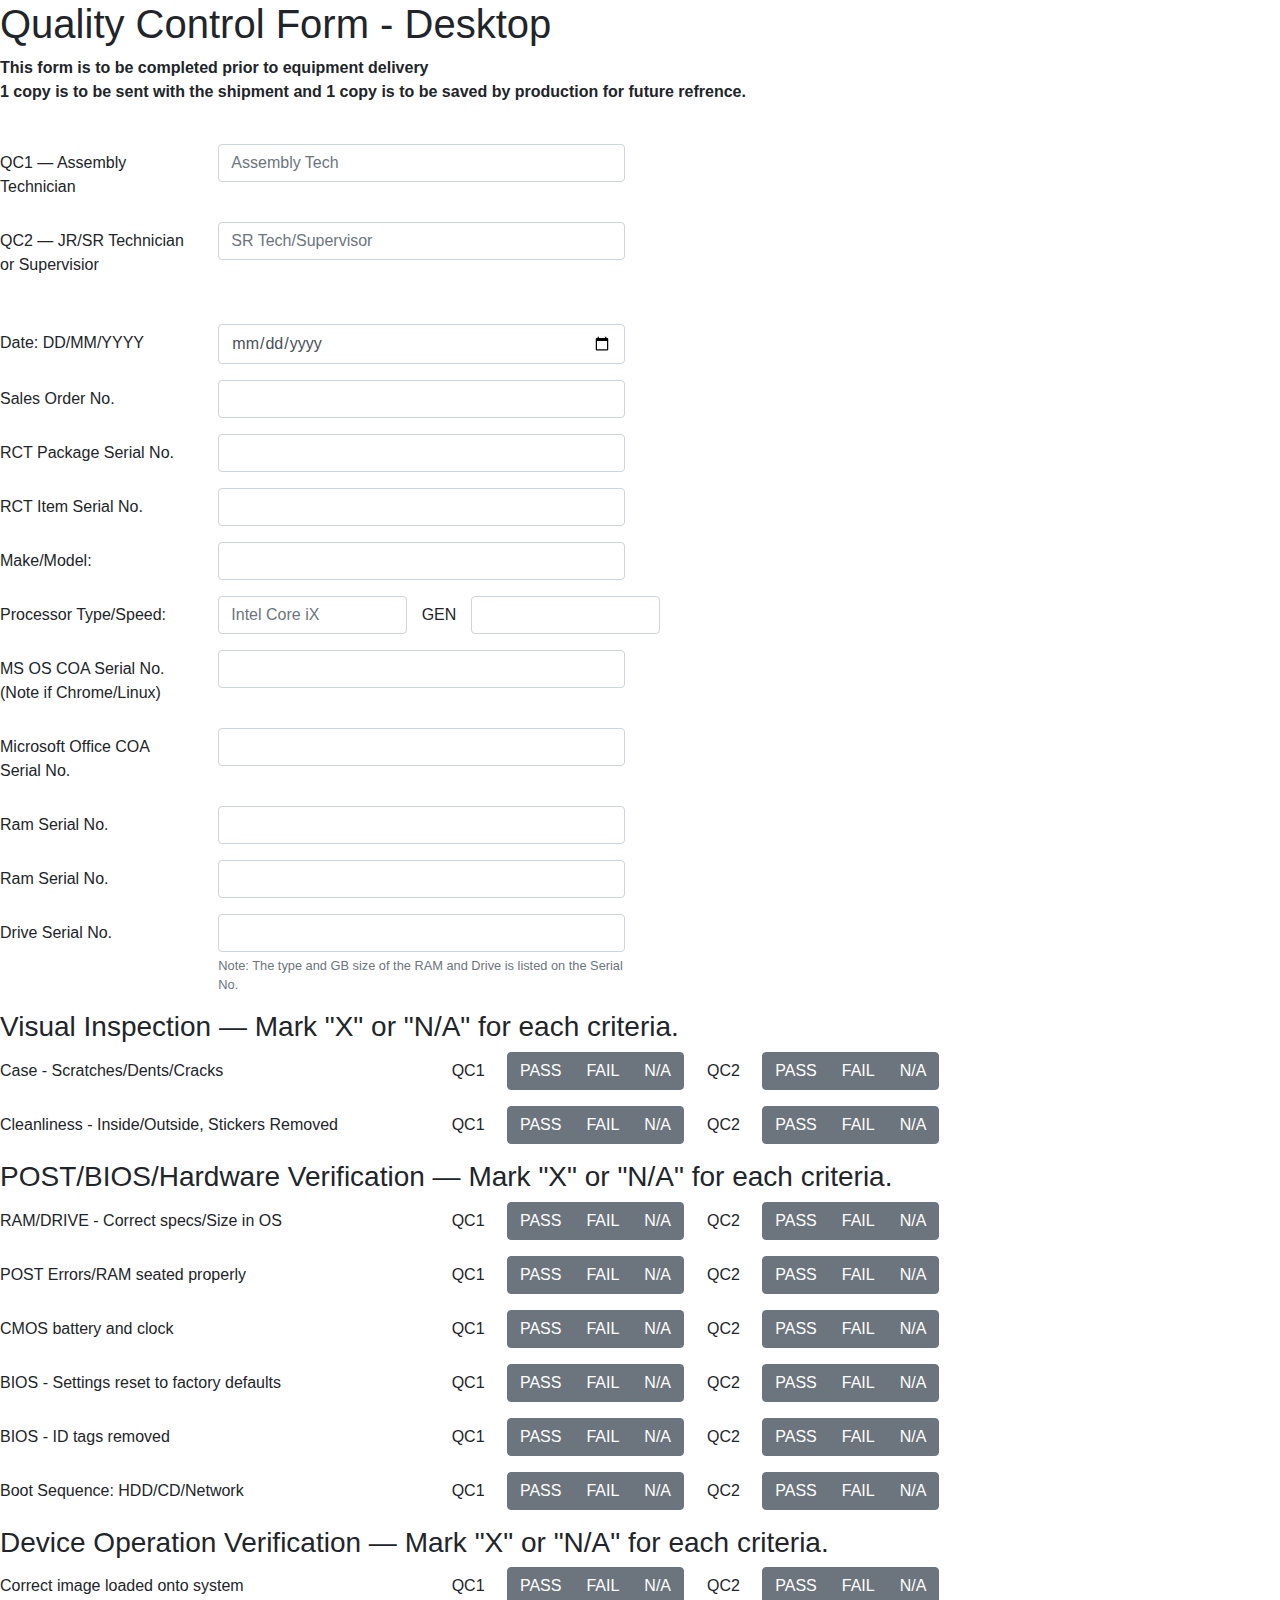
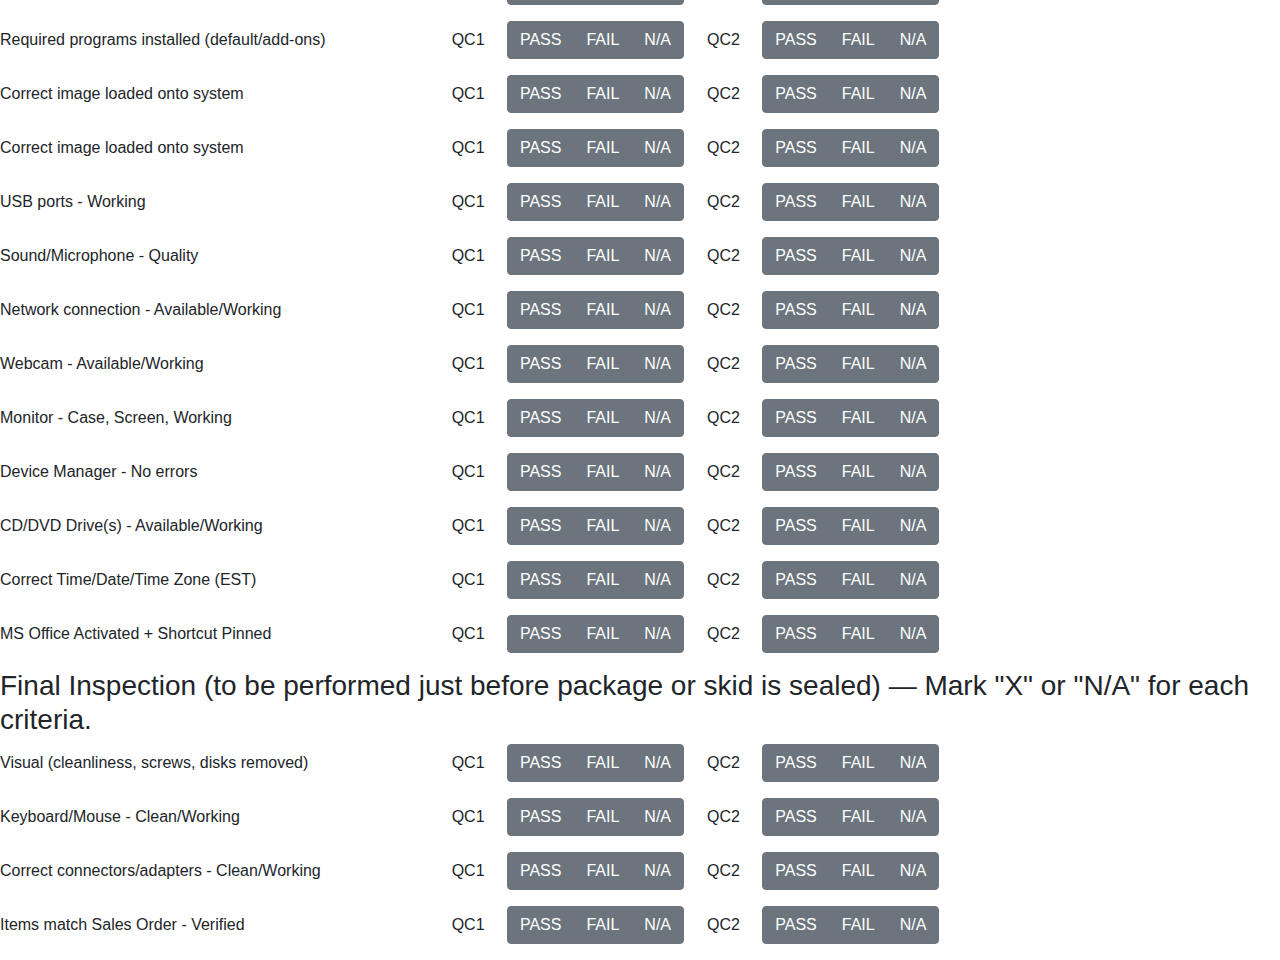
==== src/index.html @ 5b88c825 "formbuilder template testing to replace explicit" ====
<!DOCTYPE html>
<html lang="en">
    
    <head>
        <meta charset="utf-8">
        <meta name="viewport" content="width=device-width, inital-scale=1, shrink-to-fit=no">

        <link rel="stylesheet" type="text/css" href="main.css">
        <!--Import bootstrap for form elements -->
        <link rel="stylesheet" href="https://cdn.jsdelivr.net/npm/bootstrap@4.0.0/dist/css/bootstrap.min.css" integrity="sha384-Gn5384xqQ1aoWXA+058RXPxPg6fy4IWvTNh0E263XmFcJlSAwiGgFAW/dAiS6JXm" crossorigin="anonymous">
        
        <!--Import JS file-->
        <script src="formbuilder.js"></script>

        <title>
            Renewed Computer Technology Quality Control Form [Desktop]
        </title>
    </head>

    
    <body>
        <!-- repeatable template for QC Button rows -->
        
        <template id="qc-template">
            <div class="col-sm-8">
                <label for="inputTemplate" class="col-sm-4 col-form-label"><span class="question"></span></label>
                <!--TODO: Make only one button toggle at a time-->     
                <div class="btn-toolbar" role="toolbar" aria-label="Quality Check Toolbar">
                    <label class="col-sm-1 col-form-label">QC1</label>
                    <div class="btn-group mr-2" role="group" aria-label="QC1 group">
                        <button type="button" class="btn btn-secondary" data-toggle="button" aria-pressed="false" autocomplete="off">PASS</button>
                        <button type="button" class="btn btn-secondary" data-toggle="button" aria-pressed="false" autocomplete="off">FAIL</button>
                        <button type="button" class="btn btn-secondary" data-toggle="button" aria-pressed="false" autocomplete="off">N/A</button>
                    </div>

                    <label class="col-sm-1 col-form-label">QC2</label>
                    <div class="btn-group mr-2" role="group" aria-label="QC2 group">
                        <button type="button" class="btn btn-secondary" data-toggle="button" aria-pressed="false" autocomplete="off">PASS</button>
                        <button type="button" class="btn btn-secondary" data-toggle="button" aria-pressed="false" autocomplete="off">FAIL</button>
                        <button type="button" class="btn btn-secondary" data-toggle="button" aria-pressed="false" autocomplete="off">N/A</button>
                    </div>
                </div>
            </div>
        </template>
        
        <h1>Quality Control Form - Desktop</h1>
        <b>
            <p>
                This form is to be completed prior to equipment delivery <br>
                1 copy is to be sent with the shipment and 1 copy is to be saved by production for future refrence.
            </p><br>
        </b>

        <div class="form-group row">
            <label for="inputQC1Name" class="col-sm-2 col-form-label">QC1 &#8212; Assembly Technician</label>
            <div class="col-sm-4">
                <input type="text" class="form-control" id="inputQC1Name" placeholder="Assembly Tech">
            </div>
        </div>
        <div class="form-group row">
            <label for="inputQC2Name" class="col-sm-2 col-form-label">QC2 &#8212; JR/SR Technician or Supervisior</label>
            <div class="col-sm-4">
                <input type="text" class="form-control" id="inputQC2Name" placeholder="SR Tech/Supervisor">
            </div>
        </div>
        <br>
        <div class="form-group row">
            <label for="inputAssemblyDate" class="col-sm-2 col-form-label">Date: DD/MM/YYYY</label>
            <div class="col-sm-4">
                <input type="date" class="form-control" id="inputAssemblyDate">
            </div>
        </div>
        <div class="form-group row">
            <label for="inputSalesOrder" class="col-sm-2 col-form-label">Sales Order No.</label>
            <div class="col-sm-4">
                <input type="text" class="form-control" id="inputSalesOrder">
            </div>
        </div>
        <div class="form-group row">
            <label for="inputRCTPackageSerial" class="col-sm-2 col-form-label">RCT Package Serial No.</label>
            <div class="col-sm-4">
                <input type="text" class="form-control" id="inputRCTPackageSerial">
            </div>
        </div>
        <div class="form-group row">
            <label for="inputRCTPItemSerial" class="col-sm-2 col-form-label">RCT Item Serial No.</label>
            <div class="col-sm-4">
                <input type="text" class="form-control" id="inputRCTItemSerial">
            </div>
        </div>
        <div class="form-group row">
            <label for="inputMakeModel" class="col-sm-2 col-form-label">Make/Model:</label>
            <div class="col-sm-4">
                <input type="text" class="form-control" id="inputMakeModel">
            </div>
        </div>
        <div class="form-group row">
            <label for="inputProcessorType" class="col-sm-2 col-form-label">Processor Type/Speed:</label>
            <div class="col-sm-2">
                <input type="text" class="form-control" id="inputProcessorType" placeholder="Intel Core iX">
            </div>
            <label for="inputProcessorSpeed" class="col-sm-0 col-form-label">GEN</label>
            <div class="col-sm-2">
                <input type="text" class="form-control" id="inputProcessorSpeed">
            </div>
        </div>
        <div class="form-group row">
            <label for="inputMSCOA" class="col-sm-2 col-form-label">MS OS COA Serial No. (Note if Chrome/Linux)</label>
            <div class="col-sm-4">
                <input type="text" class="form-control" id="inputMSCOA">
            </div>
        </div>
        <div class="form-group row">
            <label for="inputOfficeCOA" class="col-sm-2 col-form-label">Microsoft Office COA Serial No.</label>
            <div class="col-sm-4">
                <input type="text" class="form-control" id="inputOfficeCOA">
            </div>
        </div>
        <div class="form-group row">
            <label for="inputRAM1" class="col-sm-2 col-form-label">Ram Serial No.</label>
            <div class="col-sm-4">
                <input type="text" class="form-control" id="inputRAM1">
            </div>
        </div>
        <div class="form-group row">
            <label for="inputRAM2" class="col-sm-2 col-form-label">Ram Serial No.</label>
            <div class="col-sm-4">
                <input type="text" class="form-control" id="inputRAM2">
            </div>
        </div>
        <div class="form-group row">
            <label for="inputDrive" class="col-sm-2 col-form-label">Drive Serial No.</label>
            <div class="col-sm-4">
                <input type="text" class="form-control" id="inputDrive" aria-describedby="hardwareHelpBlock">
                <small id="hardwareHelpBlock" class="form-text text-muted">
                    Note: The type and GB size of the RAM and Drive is listed on the Serial No.
                </small>
            </div>
        </div>

        <div class="form-text" id="groupVisualInspection">
            <h3 id="infoVisualInspection">Visual Inspection &#8212; Mark "X" or "N/A" for each criteria.</h3>
        </div>
        <div class="form-group row">
            <label for="inputCaseStatus" class="col-sm-4 col-form-label">Case - Scratches/Dents/Cracks</label>
            <!--This basic row formula can be repeated for every instance of a checkbox once finished, copy from here until closing comment.-->
            <div class="col-sm-8">
                <!--TODO: Make only one button toggle at a time-->     
                <div class="btn-toolbar" role="toolbar" aria-label="Quality Check Toolbar">
                    <label class="col-sm-1 col-form-label">QC1</label>
                    <div class="btn-group mr-2" role="group" aria-label="QC1 group">
                        <button type="button" class="btn btn-secondary" data-toggle="button" aria-pressed="false" autocomplete="off">PASS</button>
                        <button type="button" class="btn btn-secondary" data-toggle="button" aria-pressed="false" autocomplete="off">FAIL</button>
                        <button type="button" class="btn btn-secondary" data-toggle="button" aria-pressed="false" autocomplete="off">N/A</button>
                    </div>

                    <label class="col-sm-1 col-form-label">QC2</label>
                    <div class="btn-group mr-2" role="group" aria-label="QC2 group">
                        <button type="button" class="btn btn-secondary" data-toggle="button" aria-pressed="false" autocomplete="off">PASS</button>
                        <button type="button" class="btn btn-secondary" data-toggle="button" aria-pressed="false" autocomplete="off">FAIL</button>
                        <button type="button" class="btn btn-secondary" data-toggle="button" aria-pressed="false" autocomplete="off">N/A</button>
                    </div>
                </div>
            </div>
            <!--Closing comment for repeatable data block-->
        </div>
        <div class="form-group row">
            <label for="inputCleanedStatus" class="col-sm-4 col-form-label">Cleanliness - Inside/Outside, Stickers Removed</label>
            <!--This basic row formula can be repeated for every instance of a checkbox once finished, copy from here until closing comment.-->
            <div class="col-sm-8">
                <!--TODO: Make only one button toggle at a time-->     
                <div class="btn-toolbar" role="toolbar" aria-label="Quality Check Toolbar">
                    <label class="col-sm-1 col-form-label">QC1</label>
                    <div class="btn-group mr-2" role="group" aria-label="QC1 group">
                        <button type="button" class="btn btn-secondary" data-toggle="button" aria-pressed="false" autocomplete="off">PASS</button>
                        <button type="button" class="btn btn-secondary" data-toggle="button" aria-pressed="false" autocomplete="off">FAIL</button>
                        <button type="button" class="btn btn-secondary" data-toggle="button" aria-pressed="false" autocomplete="off">N/A</button>
                    </div>

                    <label class="col-sm-1 col-form-label">QC2</label>
                    <div class="btn-group mr-2" role="group" aria-label="QC2 group">
                        <button type="button" class="btn btn-secondary" data-toggle="button" aria-pressed="false" autocomplete="off">PASS</button>
                        <button type="button" class="btn btn-secondary" data-toggle="button" aria-pressed="false" autocomplete="off">FAIL</button>
                        <button type="button" class="btn btn-secondary" data-toggle="button" aria-pressed="false" autocomplete="off">N/A</button>
                    </div>
                </div>
            </div>
            <!--Closing comment for repeatable data block-->
        </div>
        
        <div class="form-text" id="groupPOSTBIOSHW">
            <h3 id="infoPOSTBIOSHW">POST/BIOS/Hardware Verification &#8212; Mark "X" or "N/A" for each criteria.</h3>
        </div>
        <div class="form-group row">
            <label for="inputSpecStatus" class="col-sm-4 col-form-label">RAM/DRIVE - Correct specs/Size in OS</label>
            <!--This basic row formula can be repeated for every instance of a checkbox once finished, copy from here until closing comment.-->
            <div class="col-sm-8">
                <!--TODO: Make only one button toggle at a time-->     
                <div class="btn-toolbar" role="toolbar" aria-label="Quality Check Toolbar">
                    <label class="col-sm-1 col-form-label">QC1</label>
                    <div class="btn-group mr-2" role="group" aria-label="QC1 group">
                        <button type="button" class="btn btn-secondary" data-toggle="button" aria-pressed="false" autocomplete="off">PASS</button>
                        <button type="button" class="btn btn-secondary" data-toggle="button" aria-pressed="false" autocomplete="off">FAIL</button>
                        <button type="button" class="btn btn-secondary" data-toggle="button" aria-pressed="false" autocomplete="off">N/A</button>
                    </div>

                    <label class="col-sm-1 col-form-label">QC2</label>
                    <div class="btn-group mr-2" role="group" aria-label="QC2 group">
                        <button type="button" class="btn btn-secondary" data-toggle="button" aria-pressed="false" autocomplete="off">PASS</button>
                        <button type="button" class="btn btn-secondary" data-toggle="button" aria-pressed="false" autocomplete="off">FAIL</button>
                        <button type="button" class="btn btn-secondary" data-toggle="button" aria-pressed="false" autocomplete="off">N/A</button>
                    </div>
                </div>
            </div>
            <!--Closing comment for repeatable data block-->
        </div>
        <div class="form-group row">
            <label for="inputPOSTRAM" class="col-sm-4 col-form-label">POST Errors/RAM seated properly</label>
            <!--This basic row formula can be repeated for every instance of a checkbox once finished, copy from here until closing comment.-->
            <div class="col-sm-8">
                <!--TODO: Make only one button toggle at a time-->     
                <div class="btn-toolbar" role="toolbar" aria-label="Quality Check Toolbar">
                    <label class="col-sm-1 col-form-label">QC1</label>
                    <div class="btn-group mr-2" role="group" aria-label="QC1 group">
                        <button type="button" class="btn btn-secondary" data-toggle="button" aria-pressed="false" autocomplete="off">PASS</button>
                        <button type="button" class="btn btn-secondary" data-toggle="button" aria-pressed="false" autocomplete="off">FAIL</button>
                        <button type="button" class="btn btn-secondary" data-toggle="button" aria-pressed="false" autocomplete="off">N/A</button>
                    </div>

                    <label class="col-sm-1 col-form-label">QC2</label>
                    <div class="btn-group mr-2" role="group" aria-label="QC2 group">
                        <button type="button" class="btn btn-secondary" data-toggle="button" aria-pressed="false" autocomplete="off">PASS</button>
                        <button type="button" class="btn btn-secondary" data-toggle="button" aria-pressed="false" autocomplete="off">FAIL</button>
                        <button type="button" class="btn btn-secondary" data-toggle="button" aria-pressed="false" autocomplete="off">N/A</button>
                    </div>
                </div>
            </div>
            <!--Closing comment for repeatable data block-->
        </div>
        <div class="form-group row">
            <label for="inputCMOS" class="col-sm-4 col-form-label">CMOS battery and clock</label>
            <!--This basic row formula can be repeated for every instance of a checkbox once finished, copy from here until closing comment.-->
            <div class="col-sm-8">
                <!--TODO: Make only one button toggle at a time-->     
                <div class="btn-toolbar" role="toolbar" aria-label="Quality Check Toolbar">
                    <label class="col-sm-1 col-form-label">QC1</label>
                    <div class="btn-group mr-2" role="group" aria-label="QC1 group">
                        <button type="button" class="btn btn-secondary" data-toggle="button" aria-pressed="false" autocomplete="off">PASS</button>
                        <button type="button" class="btn btn-secondary" data-toggle="button" aria-pressed="false" autocomplete="off">FAIL</button>
                        <button type="button" class="btn btn-secondary" data-toggle="button" aria-pressed="false" autocomplete="off">N/A</button>
                    </div>

                    <label class="col-sm-1 col-form-label">QC2</label>
                    <div class="btn-group mr-2" role="group" aria-label="QC2 group">
                        <button type="button" class="btn btn-secondary" data-toggle="button" aria-pressed="false" autocomplete="off">PASS</button>
                        <button type="button" class="btn btn-secondary" data-toggle="button" aria-pressed="false" autocomplete="off">FAIL</button>
                        <button type="button" class="btn btn-secondary" data-toggle="button" aria-pressed="false" autocomplete="off">N/A</button>
                    </div>
                </div>
            </div>
            <!--Closing comment for repeatable data block-->
        </div>
        <div class="form-group row">
            <label for="inputBIOSRESET" class="col-sm-4 col-form-label">BIOS - Settings reset to factory defaults</label>
            <!--This basic row formula can be repeated for every instance of a checkbox once finished, copy from here until closing comment.-->
            <div class="col-sm-8">
                <!--TODO: Make only one button toggle at a time-->     
                <div class="btn-toolbar" role="toolbar" aria-label="Quality Check Toolbar">
                    <label class="col-sm-1 col-form-label">QC1</label>
                    <div class="btn-group mr-2" role="group" aria-label="QC1 group">
                        <button type="button" class="btn btn-secondary" data-toggle="button" aria-pressed="false" autocomplete="off">PASS</button>
                        <button type="button" class="btn btn-secondary" data-toggle="button" aria-pressed="false" autocomplete="off">FAIL</button>
                        <button type="button" class="btn btn-secondary" data-toggle="button" aria-pressed="false" autocomplete="off">N/A</button>
                    </div>

                    <label class="col-sm-1 col-form-label">QC2</label>
                    <div class="btn-group mr-2" role="group" aria-label="QC2 group">
                        <button type="button" class="btn btn-secondary" data-toggle="button" aria-pressed="false" autocomplete="off">PASS</button>
                        <button type="button" class="btn btn-secondary" data-toggle="button" aria-pressed="false" autocomplete="off">FAIL</button>
                        <button type="button" class="btn btn-secondary" data-toggle="button" aria-pressed="false" autocomplete="off">N/A</button>
                    </div>
                </div>
            </div>
            <!--Closing comment for repeatable data block-->
        </div>
        <div class="form-group row">
            <label for="inputBIOSID" class="col-sm-4 col-form-label">BIOS - ID tags removed</label>
            <!--This basic row formula can be repeated for every instance of a checkbox once finished, copy from here until closing comment.-->
            <div class="col-sm-8">
                <!--TODO: Make only one button toggle at a time-->     
                <div class="btn-toolbar" role="toolbar" aria-label="Quality Check Toolbar">
                    <label class="col-sm-1 col-form-label">QC1</label>
                    <div class="btn-group mr-2" role="group" aria-label="QC1 group">
                        <button type="button" class="btn btn-secondary" data-toggle="button" aria-pressed="false" autocomplete="off">PASS</button>
                        <button type="button" class="btn btn-secondary" data-toggle="button" aria-pressed="false" autocomplete="off">FAIL</button>
                        <button type="button" class="btn btn-secondary" data-toggle="button" aria-pressed="false" autocomplete="off">N/A</button>
                    </div>

                    <label class="col-sm-1 col-form-label">QC2</label>
                    <div class="btn-group mr-2" role="group" aria-label="QC2 group">
                        <button type="button" class="btn btn-secondary" data-toggle="button" aria-pressed="false" autocomplete="off">PASS</button>
                        <button type="button" class="btn btn-secondary" data-toggle="button" aria-pressed="false" autocomplete="off">FAIL</button>
                        <button type="button" class="btn btn-secondary" data-toggle="button" aria-pressed="false" autocomplete="off">N/A</button>
                    </div>
                </div>
            </div>
            <!--Closing comment for repeatable data block-->
        </div>
        <div class="form-group row">
            <label for="inputSequence" class="col-sm-4 col-form-label">Boot Sequence: HDD/CD/Network</label>
            <!--This basic row formula can be repeated for every instance of a checkbox once finished, copy from here until closing comment.-->
            <div class="col-sm-8">
                <!--TODO: Make only one button toggle at a time-->     
                <div class="btn-toolbar" role="toolbar" aria-label="Quality Check Toolbar">
                    <label class="col-sm-1 col-form-label">QC1</label>
                    <div class="btn-group mr-2" role="group" aria-label="QC1 group">
                        <button type="button" class="btn btn-secondary" data-toggle="button" aria-pressed="false" autocomplete="off">PASS</button>
                        <button type="button" class="btn btn-secondary" data-toggle="button" aria-pressed="false" autocomplete="off">FAIL</button>
                        <button type="button" class="btn btn-secondary" data-toggle="button" aria-pressed="false" autocomplete="off">N/A</button>
                    </div>

                    <label class="col-sm-1 col-form-label">QC2</label>
                    <div class="btn-group mr-2" role="group" aria-label="QC2 group">
                        <button type="button" class="btn btn-secondary" data-toggle="button" aria-pressed="false" autocomplete="off">PASS</button>
                        <button type="button" class="btn btn-secondary" data-toggle="button" aria-pressed="false" autocomplete="off">FAIL</button>
                        <button type="button" class="btn btn-secondary" data-toggle="button" aria-pressed="false" autocomplete="off">N/A</button>
                    </div>
                </div>
            </div>
            <!--Closing comment for repeatable data block-->
        </div>

        <div class="form-text" id="groupDeviceOperation">
            <h3 id="infoDeviceOperation">Device Operation Verification &#8212; Mark "X" or "N/A" for each criteria.</h3>
        </div>
        <div class="form-group row">
            <label for="inputImage" class="col-sm-4 col-form-label">Correct image loaded onto system</label>
            <!--This basic row formula can be repeated for every instance of a checkbox once finished, copy from here until closing comment.-->
            <div class="col-sm-8">
                <!--TODO: Make only one button toggle at a time-->     
                <div class="btn-toolbar" role="toolbar" aria-label="Quality Check Toolbar">
                    <label class="col-sm-1 col-form-label">QC1</label>
                    <div class="btn-group mr-2" role="group" aria-label="QC1 group">
                        <button type="button" class="btn btn-secondary" data-toggle="button" aria-pressed="false" autocomplete="off">PASS</button>
                        <button type="button" class="btn btn-secondary" data-toggle="button" aria-pressed="false" autocomplete="off">FAIL</button>
                        <button type="button" class="btn btn-secondary" data-toggle="button" aria-pressed="false" autocomplete="off">N/A</button>
                    </div>

                    <label class="col-sm-1 col-form-label">QC2</label>
                    <div class="btn-group mr-2" role="group" aria-label="QC2 group">
                        <button type="button" class="btn btn-secondary" data-toggle="button" aria-pressed="false" autocomplete="off">PASS</button>
                        <button type="button" class="btn btn-secondary" data-toggle="button" aria-pressed="false" autocomplete="off">FAIL</button>
                        <button type="button" class="btn btn-secondary" data-toggle="button" aria-pressed="false" autocomplete="off">N/A</button>
                    </div>
                </div>
            </div>
            <!--Closing comment for repeatable data block-->
        </div>
        <div class="form-group row">
            <label for="inputRequiredPrograms" class="col-sm-4 col-form-label">Required programs installed (default/add-ons)</label>
            <!--This basic row formula can be repeated for every instance of a checkbox once finished, copy from here until closing comment.-->
            <div class="col-sm-8">
                <!--TODO: Make only one button toggle at a time-->     
                <div class="btn-toolbar" role="toolbar" aria-label="Quality Check Toolbar">
                    <label class="col-sm-1 col-form-label">QC1</label>
                    <div class="btn-group mr-2" role="group" aria-label="QC1 group">
                        <button type="button" class="btn btn-secondary" data-toggle="button" aria-pressed="false" autocomplete="off">PASS</button>
                        <button type="button" class="btn btn-secondary" data-toggle="button" aria-pressed="false" autocomplete="off">FAIL</button>
                        <button type="button" class="btn btn-secondary" data-toggle="button" aria-pressed="false" autocomplete="off">N/A</button>
                    </div>

                    <label class="col-sm-1 col-form-label">QC2</label>
                    <div class="btn-group mr-2" role="group" aria-label="QC2 group">
                        <button type="button" class="btn btn-secondary" data-toggle="button" aria-pressed="false" autocomplete="off">PASS</button>
                        <button type="button" class="btn btn-secondary" data-toggle="button" aria-pressed="false" autocomplete="off">FAIL</button>
                        <button type="button" class="btn btn-secondary" data-toggle="button" aria-pressed="false" autocomplete="off">N/A</button>
                    </div>
                </div>
            </div>
            <!--Closing comment for repeatable data block-->
        </div>
        <div class="form-group row">
            <label for="inputImage" class="col-sm-4 col-form-label">Correct image loaded onto system</label>
            <!--This basic row formula can be repeated for every instance of a checkbox once finished, copy from here until closing comment.-->
            <div class="col-sm-8">
                <!--TODO: Make only one button toggle at a time-->     
                <div class="btn-toolbar" role="toolbar" aria-label="Quality Check Toolbar">
                    <label class="col-sm-1 col-form-label">QC1</label>
                    <div class="btn-group mr-2" role="group" aria-label="QC1 group">
                        <button type="button" class="btn btn-secondary" data-toggle="button" aria-pressed="false" autocomplete="off">PASS</button>
                        <button type="button" class="btn btn-secondary" data-toggle="button" aria-pressed="false" autocomplete="off">FAIL</button>
                        <button type="button" class="btn btn-secondary" data-toggle="button" aria-pressed="false" autocomplete="off">N/A</button>
                    </div>

                    <label class="col-sm-1 col-form-label">QC2</label>
                    <div class="btn-group mr-2" role="group" aria-label="QC2 group">
                        <button type="button" class="btn btn-secondary" data-toggle="button" aria-pressed="false" autocomplete="off">PASS</button>
                        <button type="button" class="btn btn-secondary" data-toggle="button" aria-pressed="false" autocomplete="off">FAIL</button>
                        <button type="button" class="btn btn-secondary" data-toggle="button" aria-pressed="false" autocomplete="off">N/A</button>
                    </div>
                </div>
            </div>
            <!--Closing comment for repeatable data block-->
        </div>
        <div class="form-group row">
            <label for="inputImage" class="col-sm-4 col-form-label">Correct image loaded onto system</label>
            <!--This basic row formula can be repeated for every instance of a checkbox once finished, copy from here until closing comment.-->
            <div class="col-sm-8">
                <!--TODO: Make only one button toggle at a time-->     
                <div class="btn-toolbar" role="toolbar" aria-label="Quality Check Toolbar">
                    <label class="col-sm-1 col-form-label">QC1</label>
                    <div class="btn-group mr-2" role="group" aria-label="QC1 group">
                        <button type="button" class="btn btn-secondary" data-toggle="button" aria-pressed="false" autocomplete="off">PASS</button>
                        <button type="button" class="btn btn-secondary" data-toggle="button" aria-pressed="false" autocomplete="off">FAIL</button>
                        <button type="button" class="btn btn-secondary" data-toggle="button" aria-pressed="false" autocomplete="off">N/A</button>
                    </div>

                    <label class="col-sm-1 col-form-label">QC2</label>
                    <div class="btn-group mr-2" role="group" aria-label="QC2 group">
                        <button type="button" class="btn btn-secondary" data-toggle="button" aria-pressed="false" autocomplete="off">PASS</button>
                        <button type="button" class="btn btn-secondary" data-toggle="button" aria-pressed="false" autocomplete="off">FAIL</button>
                        <button type="button" class="btn btn-secondary" data-toggle="button" aria-pressed="false" autocomplete="off">N/A</button>
                    </div>
                </div>
            </div>
            <!--Closing comment for repeatable data block-->
        </div>
        <div class="form-group row">
            <label for="inputUSB" class="col-sm-4 col-form-label">USB ports - Working</label>
            <!--This basic row formula can be repeated for every instance of a checkbox once finished, copy from here until closing comment.-->
            <div class="col-sm-8">
                <!--TODO: Make only one button toggle at a time-->     
                <div class="btn-toolbar" role="toolbar" aria-label="Quality Check Toolbar">
                    <label class="col-sm-1 col-form-label">QC1</label>
                    <div class="btn-group mr-2" role="group" aria-label="QC1 group">
                        <button type="button" class="btn btn-secondary" data-toggle="button" aria-pressed="false" autocomplete="off">PASS</button>
                        <button type="button" class="btn btn-secondary" data-toggle="button" aria-pressed="false" autocomplete="off">FAIL</button>
                        <button type="button" class="btn btn-secondary" data-toggle="button" aria-pressed="false" autocomplete="off">N/A</button>
                    </div>

                    <label class="col-sm-1 col-form-label">QC2</label>
                    <div class="btn-group mr-2" role="group" aria-label="QC2 group">
                        <button type="button" class="btn btn-secondary" data-toggle="button" aria-pressed="false" autocomplete="off">PASS</button>
                        <button type="button" class="btn btn-secondary" data-toggle="button" aria-pressed="false" autocomplete="off">FAIL</button>
                        <button type="button" class="btn btn-secondary" data-toggle="button" aria-pressed="false" autocomplete="off">N/A</button>
                    </div>
                </div>
            </div>
            <!--Closing comment for repeatable data block-->
        </div>
        <div class="form-group row">
            <label for="inputSound" class="col-sm-4 col-form-label">Sound/Microphone - Quality</label>
            <!--This basic row formula can be repeated for every instance of a checkbox once finished, copy from here until closing comment.-->
            <div class="col-sm-8">
                <!--TODO: Make only one button toggle at a time-->     
                <div class="btn-toolbar" role="toolbar" aria-label="Quality Check Toolbar">
                    <label class="col-sm-1 col-form-label">QC1</label>
                    <div class="btn-group mr-2" role="group" aria-label="QC1 group">
                        <button type="button" class="btn btn-secondary" data-toggle="button" aria-pressed="false" autocomplete="off">PASS</button>
                        <button type="button" class="btn btn-secondary" data-toggle="button" aria-pressed="false" autocomplete="off">FAIL</button>
                        <button type="button" class="btn btn-secondary" data-toggle="button" aria-pressed="false" autocomplete="off">N/A</button>
                    </div>

                    <label class="col-sm-1 col-form-label">QC2</label>
                    <div class="btn-group mr-2" role="group" aria-label="QC2 group">
                        <button type="button" class="btn btn-secondary" data-toggle="button" aria-pressed="false" autocomplete="off">PASS</button>
                        <button type="button" class="btn btn-secondary" data-toggle="button" aria-pressed="false" autocomplete="off">FAIL</button>
                        <button type="button" class="btn btn-secondary" data-toggle="button" aria-pressed="false" autocomplete="off">N/A</button>
                    </div>
                </div>
            </div>
            <!--Closing comment for repeatable data block-->
        </div>
        <div class="form-group row">
            <label for="inputNetwork" class="col-sm-4 col-form-label">Network connection - Available/Working</label>
            <!--This basic row formula can be repeated for every instance of a checkbox once finished, copy from here until closing comment.-->
            <div class="col-sm-8">
                <!--TODO: Make only one button toggle at a time-->     
                <div class="btn-toolbar" role="toolbar" aria-label="Quality Check Toolbar">
                    <label class="col-sm-1 col-form-label">QC1</label>
                    <div class="btn-group mr-2" role="group" aria-label="QC1 group">
                        <button type="button" class="btn btn-secondary" data-toggle="button" aria-pressed="false" autocomplete="off">PASS</button>
                        <button type="button" class="btn btn-secondary" data-toggle="button" aria-pressed="false" autocomplete="off">FAIL</button>
                        <button type="button" class="btn btn-secondary" data-toggle="button" aria-pressed="false" autocomplete="off">N/A</button>
                    </div>

                    <label class="col-sm-1 col-form-label">QC2</label>
                    <div class="btn-group mr-2" role="group" aria-label="QC2 group">
                        <button type="button" class="btn btn-secondary" data-toggle="button" aria-pressed="false" autocomplete="off">PASS</button>
                        <button type="button" class="btn btn-secondary" data-toggle="button" aria-pressed="false" autocomplete="off">FAIL</button>
                        <button type="button" class="btn btn-secondary" data-toggle="button" aria-pressed="false" autocomplete="off">N/A</button>
                    </div>
                </div>
            </div>
            <!--Closing comment for repeatable data block-->
        </div>
        <div class="form-group row">
            <label for="inputWebcam" class="col-sm-4 col-form-label">Webcam - Available/Working</label>
            <!--This basic row formula can be repeated for every instance of a checkbox once finished, copy from here until closing comment.-->
            <div class="col-sm-8">
                <!--TODO: Make only one button toggle at a time-->     
                <div class="btn-toolbar" role="toolbar" aria-label="Quality Check Toolbar">
                    <label class="col-sm-1 col-form-label">QC1</label>
                    <div class="btn-group mr-2" role="group" aria-label="QC1 group">
                        <button type="button" class="btn btn-secondary" data-toggle="button" aria-pressed="false" autocomplete="off">PASS</button>
                        <button type="button" class="btn btn-secondary" data-toggle="button" aria-pressed="false" autocomplete="off">FAIL</button>
                        <button type="button" class="btn btn-secondary" data-toggle="button" aria-pressed="false" autocomplete="off">N/A</button>
                    </div>

                    <label class="col-sm-1 col-form-label">QC2</label>
                    <div class="btn-group mr-2" role="group" aria-label="QC2 group">
                        <button type="button" class="btn btn-secondary" data-toggle="button" aria-pressed="false" autocomplete="off">PASS</button>
                        <button type="button" class="btn btn-secondary" data-toggle="button" aria-pressed="false" autocomplete="off">FAIL</button>
                        <button type="button" class="btn btn-secondary" data-toggle="button" aria-pressed="false" autocomplete="off">N/A</button>
                    </div>
                </div>
            </div>
            <!--Closing comment for repeatable data block-->
        </div>
        <div class="form-group row">
            <label for="inputMonitor" class="col-sm-4 col-form-label">Monitor - Case, Screen, Working</label>
            <!--This basic row formula can be repeated for every instance of a checkbox once finished, copy from here until closing comment.-->
            <div class="col-sm-8">
                <!--TODO: Make only one button toggle at a time-->     
                <div class="btn-toolbar" role="toolbar" aria-label="Quality Check Toolbar">
                    <label class="col-sm-1 col-form-label">QC1</label>
                    <div class="btn-group mr-2" role="group" aria-label="QC1 group">
                        <button type="button" class="btn btn-secondary" data-toggle="button" aria-pressed="false" autocomplete="off">PASS</button>
                        <button type="button" class="btn btn-secondary" data-toggle="button" aria-pressed="false" autocomplete="off">FAIL</button>
                        <button type="button" class="btn btn-secondary" data-toggle="button" aria-pressed="false" autocomplete="off">N/A</button>
                    </div>

                    <label class="col-sm-1 col-form-label">QC2</label>
                    <div class="btn-group mr-2" role="group" aria-label="QC2 group">
                        <button type="button" class="btn btn-secondary" data-toggle="button" aria-pressed="false" autocomplete="off">PASS</button>
                        <button type="button" class="btn btn-secondary" data-toggle="button" aria-pressed="false" autocomplete="off">FAIL</button>
                        <button type="button" class="btn btn-secondary" data-toggle="button" aria-pressed="false" autocomplete="off">N/A</button>
                    </div>
                </div>
            </div>
            <!--Closing comment for repeatable data block-->
        </div>
        <div class="form-group row">
            <label for="inputDeviceManager" class="col-sm-4 col-form-label">Device Manager - No errors</label>
            <!--This basic row formula can be repeated for every instance of a checkbox once finished, copy from here until closing comment.-->
            <div class="col-sm-8">
                <!--TODO: Make only one button toggle at a time-->     
                <div class="btn-toolbar" role="toolbar" aria-label="Quality Check Toolbar">
                    <label class="col-sm-1 col-form-label">QC1</label>
                    <div class="btn-group mr-2" role="group" aria-label="QC1 group">
                        <button type="button" class="btn btn-secondary" data-toggle="button" aria-pressed="false" autocomplete="off">PASS</button>
                        <button type="button" class="btn btn-secondary" data-toggle="button" aria-pressed="false" autocomplete="off">FAIL</button>
                        <button type="button" class="btn btn-secondary" data-toggle="button" aria-pressed="false" autocomplete="off">N/A</button>
                    </div>

                    <label class="col-sm-1 col-form-label">QC2</label>
                    <div class="btn-group mr-2" role="group" aria-label="QC2 group">
                        <button type="button" class="btn btn-secondary" data-toggle="button" aria-pressed="false" autocomplete="off">PASS</button>
                        <button type="button" class="btn btn-secondary" data-toggle="button" aria-pressed="false" autocomplete="off">FAIL</button>
                        <button type="button" class="btn btn-secondary" data-toggle="button" aria-pressed="false" autocomplete="off">N/A</button>
                    </div>
                </div>
            </div>
            <!--Closing comment for repeatable data block-->
        </div>
        <div class="form-group row">
            <label for="inputDiskDrive" class="col-sm-4 col-form-label">CD/DVD Drive(s) - Available/Working</label>
            <!--This basic row formula can be repeated for every instance of a checkbox once finished, copy from here until closing comment.-->
            <div class="col-sm-8">
                <!--TODO: Make only one button toggle at a time-->     
                <div class="btn-toolbar" role="toolbar" aria-label="Quality Check Toolbar">
                    <label class="col-sm-1 col-form-label">QC1</label>
                    <div class="btn-group mr-2" role="group" aria-label="QC1 group">
                        <button type="button" class="btn btn-secondary" data-toggle="button" aria-pressed="false" autocomplete="off">PASS</button>
                        <button type="button" class="btn btn-secondary" data-toggle="button" aria-pressed="false" autocomplete="off">FAIL</button>
                        <button type="button" class="btn btn-secondary" data-toggle="button" aria-pressed="false" autocomplete="off">N/A</button>
                    </div>

                    <label class="col-sm-1 col-form-label">QC2</label>
                    <div class="btn-group mr-2" role="group" aria-label="QC2 group">
                        <button type="button" class="btn btn-secondary" data-toggle="button" aria-pressed="false" autocomplete="off">PASS</button>
                        <button type="button" class="btn btn-secondary" data-toggle="button" aria-pressed="false" autocomplete="off">FAIL</button>
                        <button type="button" class="btn btn-secondary" data-toggle="button" aria-pressed="false" autocomplete="off">N/A</button>
                    </div>
                </div>
            </div>
            <!--Closing comment for repeatable data block-->
        </div>
        <div class="form-group row">
            <label for="inputTimeDate" class="col-sm-4 col-form-label">Correct Time/Date/Time Zone (EST)</label>
            <!--This basic row formula can be repeated for every instance of a checkbox once finished, copy from here until closing comment.-->
            <div class="col-sm-8">
                <!--TODO: Make only one button toggle at a time-->     
                <div class="btn-toolbar" role="toolbar" aria-label="Quality Check Toolbar">
                    <label class="col-sm-1 col-form-label">QC1</label>
                    <div class="btn-group mr-2" role="group" aria-label="QC1 group">
                        <button type="button" class="btn btn-secondary" data-toggle="button" aria-pressed="false" autocomplete="off">PASS</button>
                        <button type="button" class="btn btn-secondary" data-toggle="button" aria-pressed="false" autocomplete="off">FAIL</button>
                        <button type="button" class="btn btn-secondary" data-toggle="button" aria-pressed="false" autocomplete="off">N/A</button>
                    </div>

                    <label class="col-sm-1 col-form-label">QC2</label>
                    <div class="btn-group mr-2" role="group" aria-label="QC2 group">
                        <button type="button" class="btn btn-secondary" data-toggle="button" aria-pressed="false" autocomplete="off">PASS</button>
                        <button type="button" class="btn btn-secondary" data-toggle="button" aria-pressed="false" autocomplete="off">FAIL</button>
                        <button type="button" class="btn btn-secondary" data-toggle="button" aria-pressed="false" autocomplete="off">N/A</button>
                    </div>
                </div>
            </div>
            <!--Closing comment for repeatable data block-->
        </div>
        <div class="form-group row">
            <label for="inputMSOffice" class="col-sm-4 col-form-label">MS Office Activated + Shortcut Pinned</label>
            <!--This basic row formula can be repeated for every instance of a checkbox once finished, copy from here until closing comment.-->
            <div class="col-sm-8">
                <!--TODO: Make only one button toggle at a time-->     
                <div class="btn-toolbar" role="toolbar" aria-label="Quality Check Toolbar">
                    <label class="col-sm-1 col-form-label">QC1</label>
                    <div class="btn-group mr-2" role="group" aria-label="QC1 group">
                        <button type="button" class="btn btn-secondary" data-toggle="button" aria-pressed="false" autocomplete="off">PASS</button>
                        <button type="button" class="btn btn-secondary" data-toggle="button" aria-pressed="false" autocomplete="off">FAIL</button>
                        <button type="button" class="btn btn-secondary" data-toggle="button" aria-pressed="false" autocomplete="off">N/A</button>
                    </div>

                    <label class="col-sm-1 col-form-label">QC2</label>
                    <div class="btn-group mr-2" role="group" aria-label="QC2 group">
                        <button type="button" class="btn btn-secondary" data-toggle="button" aria-pressed="false" autocomplete="off">PASS</button>
                        <button type="button" class="btn btn-secondary" data-toggle="button" aria-pressed="false" autocomplete="off">FAIL</button>
                        <button type="button" class="btn btn-secondary" data-toggle="button" aria-pressed="false" autocomplete="off">N/A</button>
                    </div>
                </div>
            </div>
            <!--Closing comment for repeatable data block-->
        </div>

        <div class="form-text" id="groupFinalInspection">
            <h3 id="infoFinalInspection">Final Inspection (to be performed just before package or skid is sealed) &#8212; Mark "X" or "N/A" for each criteria.</h3>
        </div>
        <div class="form-group row">
            <label for="inputVisual" class="col-sm-4 col-form-label">Visual (cleanliness, screws, disks removed)</label>
            <!--This basic row formula can be repeated for every instance of a checkbox once finished, copy from here until closing comment.-->
            <div class="col-sm-8">
                <!--TODO: Make only one button toggle at a time-->     
                <div class="btn-toolbar" role="toolbar" aria-label="Quality Check Toolbar">
                    <label class="col-sm-1 col-form-label">QC1</label>
                    <div class="btn-group mr-2" role="group" aria-label="QC1 group">
                        <button type="button" class="btn btn-secondary" data-toggle="button" aria-pressed="false" autocomplete="off">PASS</button>
                        <button type="button" class="btn btn-secondary" data-toggle="button" aria-pressed="false" autocomplete="off">FAIL</button>
                        <button type="button" class="btn btn-secondary" data-toggle="button" aria-pressed="false" autocomplete="off">N/A</button>
                    </div>

                    <label class="col-sm-1 col-form-label">QC2</label>
                    <div class="btn-group mr-2" role="group" aria-label="QC2 group">
                        <button type="button" class="btn btn-secondary" data-toggle="button" aria-pressed="false" autocomplete="off">PASS</button>
                        <button type="button" class="btn btn-secondary" data-toggle="button" aria-pressed="false" autocomplete="off">FAIL</button>
                        <button type="button" class="btn btn-secondary" data-toggle="button" aria-pressed="false" autocomplete="off">N/A</button>
                    </div>
                </div>
            </div>
            <!--Closing comment for repeatable data block-->
        </div>
        <div class="form-group row">
            <label for="inputPeripherals" class="col-sm-4 col-form-label">Keyboard/Mouse - Clean/Working</label>
            <!--This basic row formula can be repeated for every instance of a checkbox once finished, copy from here until closing comment.-->
            <div class="col-sm-8">
                <!--TODO: Make only one button toggle at a time-->     
                <div class="btn-toolbar" role="toolbar" aria-label="Quality Check Toolbar">
                    <label class="col-sm-1 col-form-label">QC1</label>
                    <div class="btn-group mr-2" role="group" aria-label="QC1 group">
                        <button type="button" class="btn btn-secondary" data-toggle="button" aria-pressed="false" autocomplete="off">PASS</button>
                        <button type="button" class="btn btn-secondary" data-toggle="button" aria-pressed="false" autocomplete="off">FAIL</button>
                        <button type="button" class="btn btn-secondary" data-toggle="button" aria-pressed="false" autocomplete="off">N/A</button>
                    </div>

                    <label class="col-sm-1 col-form-label">QC2</label>
                    <div class="btn-group mr-2" role="group" aria-label="QC2 group">
                        <button type="button" class="btn btn-secondary" data-toggle="button" aria-pressed="false" autocomplete="off">PASS</button>
                        <button type="button" class="btn btn-secondary" data-toggle="button" aria-pressed="false" autocomplete="off">FAIL</button>
                        <button type="button" class="btn btn-secondary" data-toggle="button" aria-pressed="false" autocomplete="off">N/A</button>
                    </div>
                </div>
            </div>
            <!--Closing comment for repeatable data block-->
        </div>
        <div class="form-group row">
            <label for="inputConnectors" class="col-sm-4 col-form-label">Correct connectors/adapters - Clean/Working</label>
            <!--This basic row formula can be repeated for every instance of a checkbox once finished, copy from here until closing comment.-->
            <div class="col-sm-8">
                <!--TODO: Make only one button toggle at a time-->     
                <div class="btn-toolbar" role="toolbar" aria-label="Quality Check Toolbar">
                    <label class="col-sm-1 col-form-label">QC1</label>
                    <div class="btn-group mr-2" role="group" aria-label="QC1 group">
                        <button type="button" class="btn btn-secondary" data-toggle="button" aria-pressed="false" autocomplete="off">PASS</button>
                        <button type="button" class="btn btn-secondary" data-toggle="button" aria-pressed="false" autocomplete="off">FAIL</button>
                        <button type="button" class="btn btn-secondary" data-toggle="button" aria-pressed="false" autocomplete="off">N/A</button>
                    </div>

                    <label class="col-sm-1 col-form-label">QC2</label>
                    <div class="btn-group mr-2" role="group" aria-label="QC2 group">
                        <button type="button" class="btn btn-secondary" data-toggle="button" aria-pressed="false" autocomplete="off">PASS</button>
                        <button type="button" class="btn btn-secondary" data-toggle="button" aria-pressed="false" autocomplete="off">FAIL</button>
                        <button type="button" class="btn btn-secondary" data-toggle="button" aria-pressed="false" autocomplete="off">N/A</button>
                    </div>
                </div>
            </div>
            <!--Closing comment for repeatable data block-->
        </div>
        <div class="form-group row">
            <label for="inputMatchOrder" class="col-sm-4 col-form-label">Items match Sales Order - Verified</label>
            <!--This basic row formula can be repeated for every instance of a checkbox once finished, copy from here until closing comment.-->
            <div class="col-sm-8">
                <!--TODO: Make only one button toggle at a time-->     
                <div class="btn-toolbar" role="toolbar" aria-label="Quality Check Toolbar">
                    <label class="col-sm-1 col-form-label">QC1</label>
                    <div class="btn-group mr-2" role="group" aria-label="QC1 group">
                        <button type="button" class="btn btn-secondary" data-toggle="button" aria-pressed="false" autocomplete="off">PASS</button>
                        <button type="button" class="btn btn-secondary" data-toggle="button" aria-pressed="false" autocomplete="off">FAIL</button>
                        <button type="button" class="btn btn-secondary" data-toggle="button" aria-pressed="false" autocomplete="off">N/A</button>
                    </div>

                    <label class="col-sm-1 col-form-label">QC2</label>
                    <div class="btn-group mr-2" role="group" aria-label="QC2 group">
                        <button type="button" class="btn btn-secondary" data-toggle="button" aria-pressed="false" autocomplete="off">PASS</button>
                        <button type="button" class="btn btn-secondary" data-toggle="button" aria-pressed="false" autocomplete="off">FAIL</button>
                        <button type="button" class="btn btn-secondary" data-toggle="button" aria-pressed="false" autocomplete="off">N/A</button>
                    </div>
                </div>
            </div>
            <!--Closing comment for repeatable data block-->
        </div>


        <!--Import Javascript components needed for bootstrap-->
        <script src="https://code.jquery.com/jquery-3.2.1.slim.min.js" integrity="sha384-KJ3o2DKtIkvYIK3UENzmM7KCkRr/rE9/Qpg6aAZGJwFDMVNA/GpGFF93hXpG5KkN" crossorigin="anonymous"></script>
        <script src="https://cdn.jsdelivr.net/npm/popper.js@1.12.9/dist/umd/popper.min.js" integrity="sha384-ApNbgh9B+Y1QKtv3Rn7W3mgPxhU9K/ScQsAP7hUibX39j7fakFPskvXusvfa0b4Q" crossorigin="anonymous"></script>
        <script src="https://cdn.jsdelivr.net/npm/bootstrap@4.0.0/dist/js/bootstrap.min.js" integrity="sha384-JZR6Spejh4U02d8jOt6vLEHfe/JQGiRRSQQxSfFWpi1MquVdAyjUar5+76PVCmYl" crossorigin="anonymous"></script>
    </body>
</html>
---- src/main.css ----
body {
    padding: 0;
    margin: 0;
}
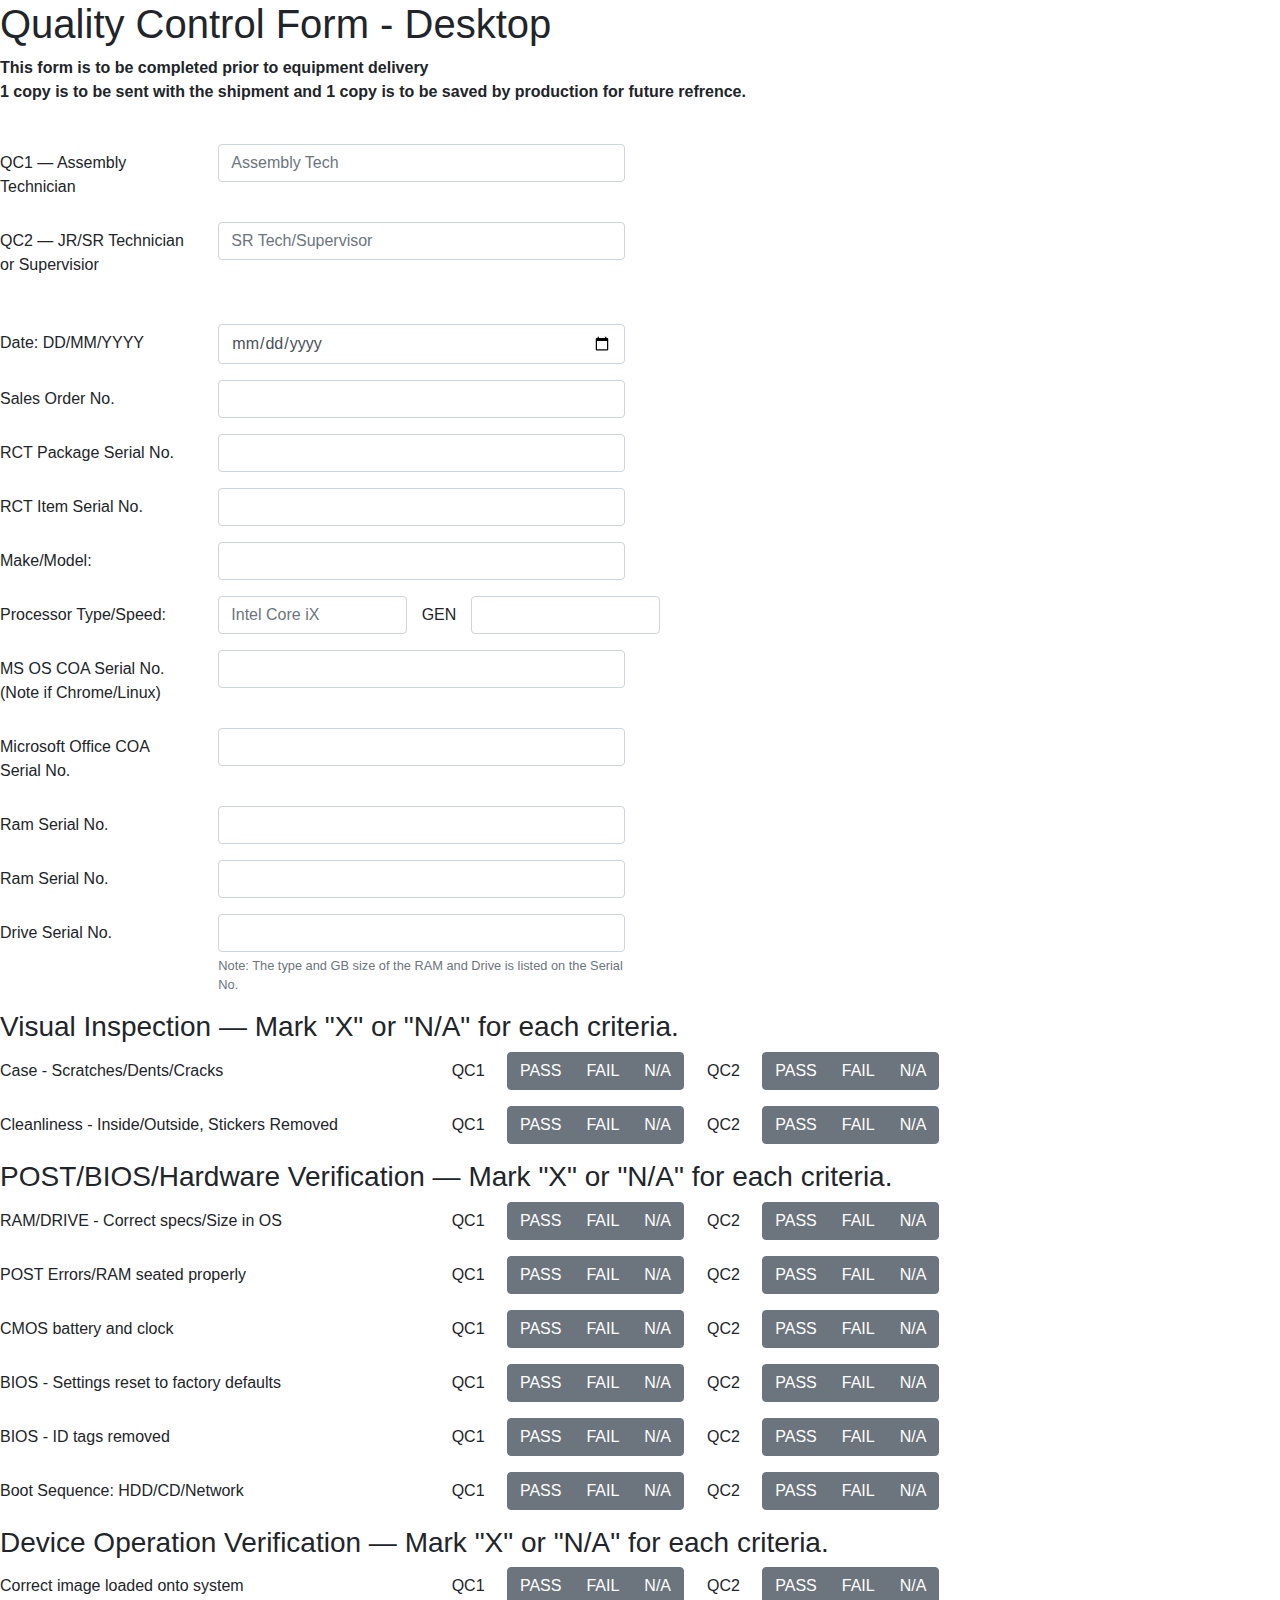
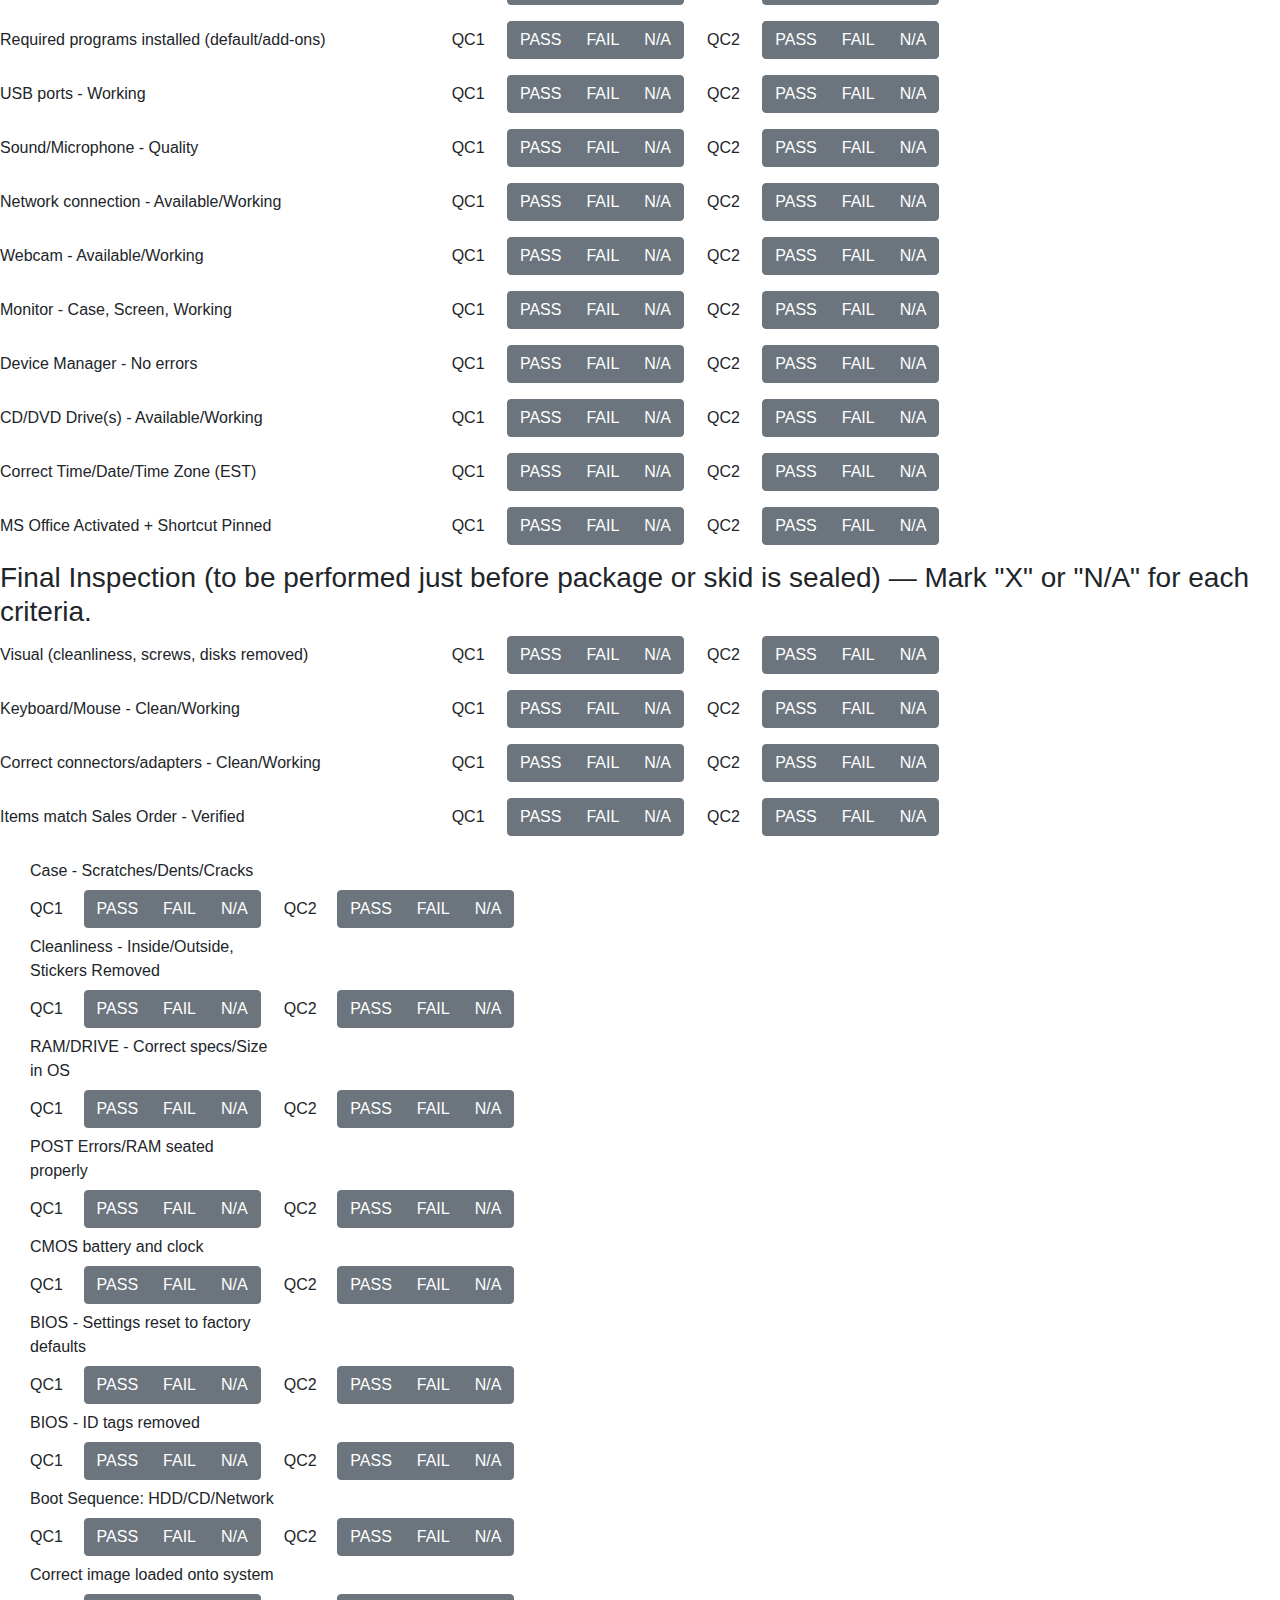
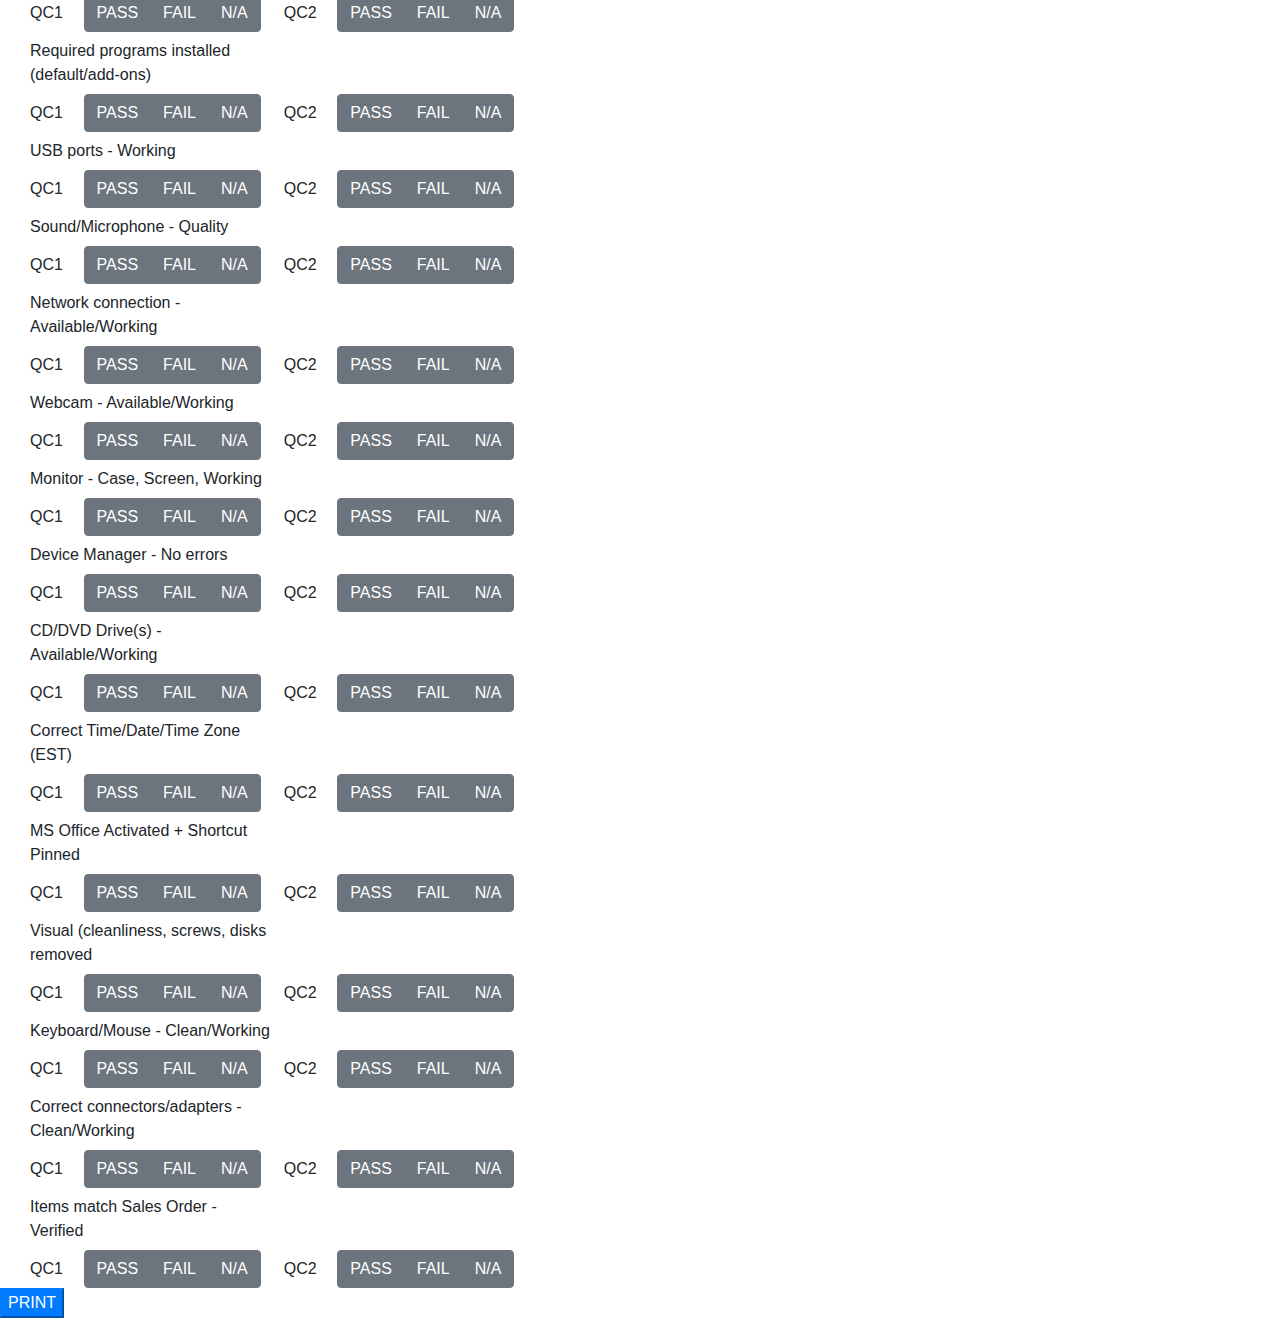
==== commit 0701915d: "added remaining formbuilder rows for desktops" ====
--- a/src/index.html
+++ b/src/index.html
@@ -8,10 +8,6 @@
         <link rel="stylesheet" type="text/css" href="main.css">
         <!--Import bootstrap for form elements -->
         <link rel="stylesheet" href="https://cdn.jsdelivr.net/npm/bootstrap@4.0.0/dist/css/bootstrap.min.css" integrity="sha384-Gn5384xqQ1aoWXA+058RXPxPg6fy4IWvTNh0E263XmFcJlSAwiGgFAW/dAiS6JXm" crossorigin="anonymous">
-        
-        <!--Import JS file-->
-        <script src="formbuilder.js"></script>
-
         <title>
             Renewed Computer Technology Quality Control Form [Desktop]
         </title>
@@ -380,52 +376,6 @@
             <!--Closing comment for repeatable data block-->
         </div>
         <div class="form-group row">
-            <label for="inputImage" class="col-sm-4 col-form-label">Correct image loaded onto system</label>
-            <!--This basic row formula can be repeated for every instance of a checkbox once finished, copy from here until closing comment.-->
-            <div class="col-sm-8">
-                <!--TODO: Make only one button toggle at a time-->     
-                <div class="btn-toolbar" role="toolbar" aria-label="Quality Check Toolbar">
-                    <label class="col-sm-1 col-form-label">QC1</label>
-                    <div class="btn-group mr-2" role="group" aria-label="QC1 group">
-                        <button type="button" class="btn btn-secondary" data-toggle="button" aria-pressed="false" autocomplete="off">PASS</button>
-                        <button type="button" class="btn btn-secondary" data-toggle="button" aria-pressed="false" autocomplete="off">FAIL</button>
-                        <button type="button" class="btn btn-secondary" data-toggle="button" aria-pressed="false" autocomplete="off">N/A</button>
-                    </div>
-
-                    <label class="col-sm-1 col-form-label">QC2</label>
-                    <div class="btn-group mr-2" role="group" aria-label="QC2 group">
-                        <button type="button" class="btn btn-secondary" data-toggle="button" aria-pressed="false" autocomplete="off">PASS</button>
-                        <button type="button" class="btn btn-secondary" data-toggle="button" aria-pressed="false" autocomplete="off">FAIL</button>
-                        <button type="button" class="btn btn-secondary" data-toggle="button" aria-pressed="false" autocomplete="off">N/A</button>
-                    </div>
-                </div>
-            </div>
-            <!--Closing comment for repeatable data block-->
-        </div>
-        <div class="form-group row">
-            <label for="inputImage" class="col-sm-4 col-form-label">Correct image loaded onto system</label>
-            <!--This basic row formula can be repeated for every instance of a checkbox once finished, copy from here until closing comment.-->
-            <div class="col-sm-8">
-                <!--TODO: Make only one button toggle at a time-->     
-                <div class="btn-toolbar" role="toolbar" aria-label="Quality Check Toolbar">
-                    <label class="col-sm-1 col-form-label">QC1</label>
-                    <div class="btn-group mr-2" role="group" aria-label="QC1 group">
-                        <button type="button" class="btn btn-secondary" data-toggle="button" aria-pressed="false" autocomplete="off">PASS</button>
-                        <button type="button" class="btn btn-secondary" data-toggle="button" aria-pressed="false" autocomplete="off">FAIL</button>
-                        <button type="button" class="btn btn-secondary" data-toggle="button" aria-pressed="false" autocomplete="off">N/A</button>
-                    </div>
-
-                    <label class="col-sm-1 col-form-label">QC2</label>
-                    <div class="btn-group mr-2" role="group" aria-label="QC2 group">
-                        <button type="button" class="btn btn-secondary" data-toggle="button" aria-pressed="false" autocomplete="off">PASS</button>
-                        <button type="button" class="btn btn-secondary" data-toggle="button" aria-pressed="false" autocomplete="off">FAIL</button>
-                        <button type="button" class="btn btn-secondary" data-toggle="button" aria-pressed="false" autocomplete="off">N/A</button>
-                    </div>
-                </div>
-            </div>
-            <!--Closing comment for repeatable data block-->
-        </div>
-        <div class="form-group row">
             <label for="inputUSB" class="col-sm-4 col-form-label">USB ports - Working</label>
             <!--This basic row formula can be repeated for every instance of a checkbox once finished, copy from here until closing comment.-->
             <div class="col-sm-8">
@@ -729,7 +679,13 @@
             <!--Closing comment for repeatable data block-->
         </div>
 
-
+        <div id="qcchecks"></div>
+
+        <button type="button" class="button btn-primary" id="printButton" onclick="print()">PRINT</button>
+
+
+        <!--Import JS file-->
+        <script src="formbuilder.js"></script>
         <!--Import Javascript components needed for bootstrap-->
         <script src="https://code.jquery.com/jquery-3.2.1.slim.min.js" integrity="sha384-KJ3o2DKtIkvYIK3UENzmM7KCkRr/rE9/Qpg6aAZGJwFDMVNA/GpGFF93hXpG5KkN" crossorigin="anonymous"></script>
         <script src="https://cdn.jsdelivr.net/npm/popper.js@1.12.9/dist/umd/popper.min.js" integrity="sha384-ApNbgh9B+Y1QKtv3Rn7W3mgPxhU9K/ScQsAP7hUibX39j7fakFPskvXusvfa0b4Q" crossorigin="anonymous"></script>
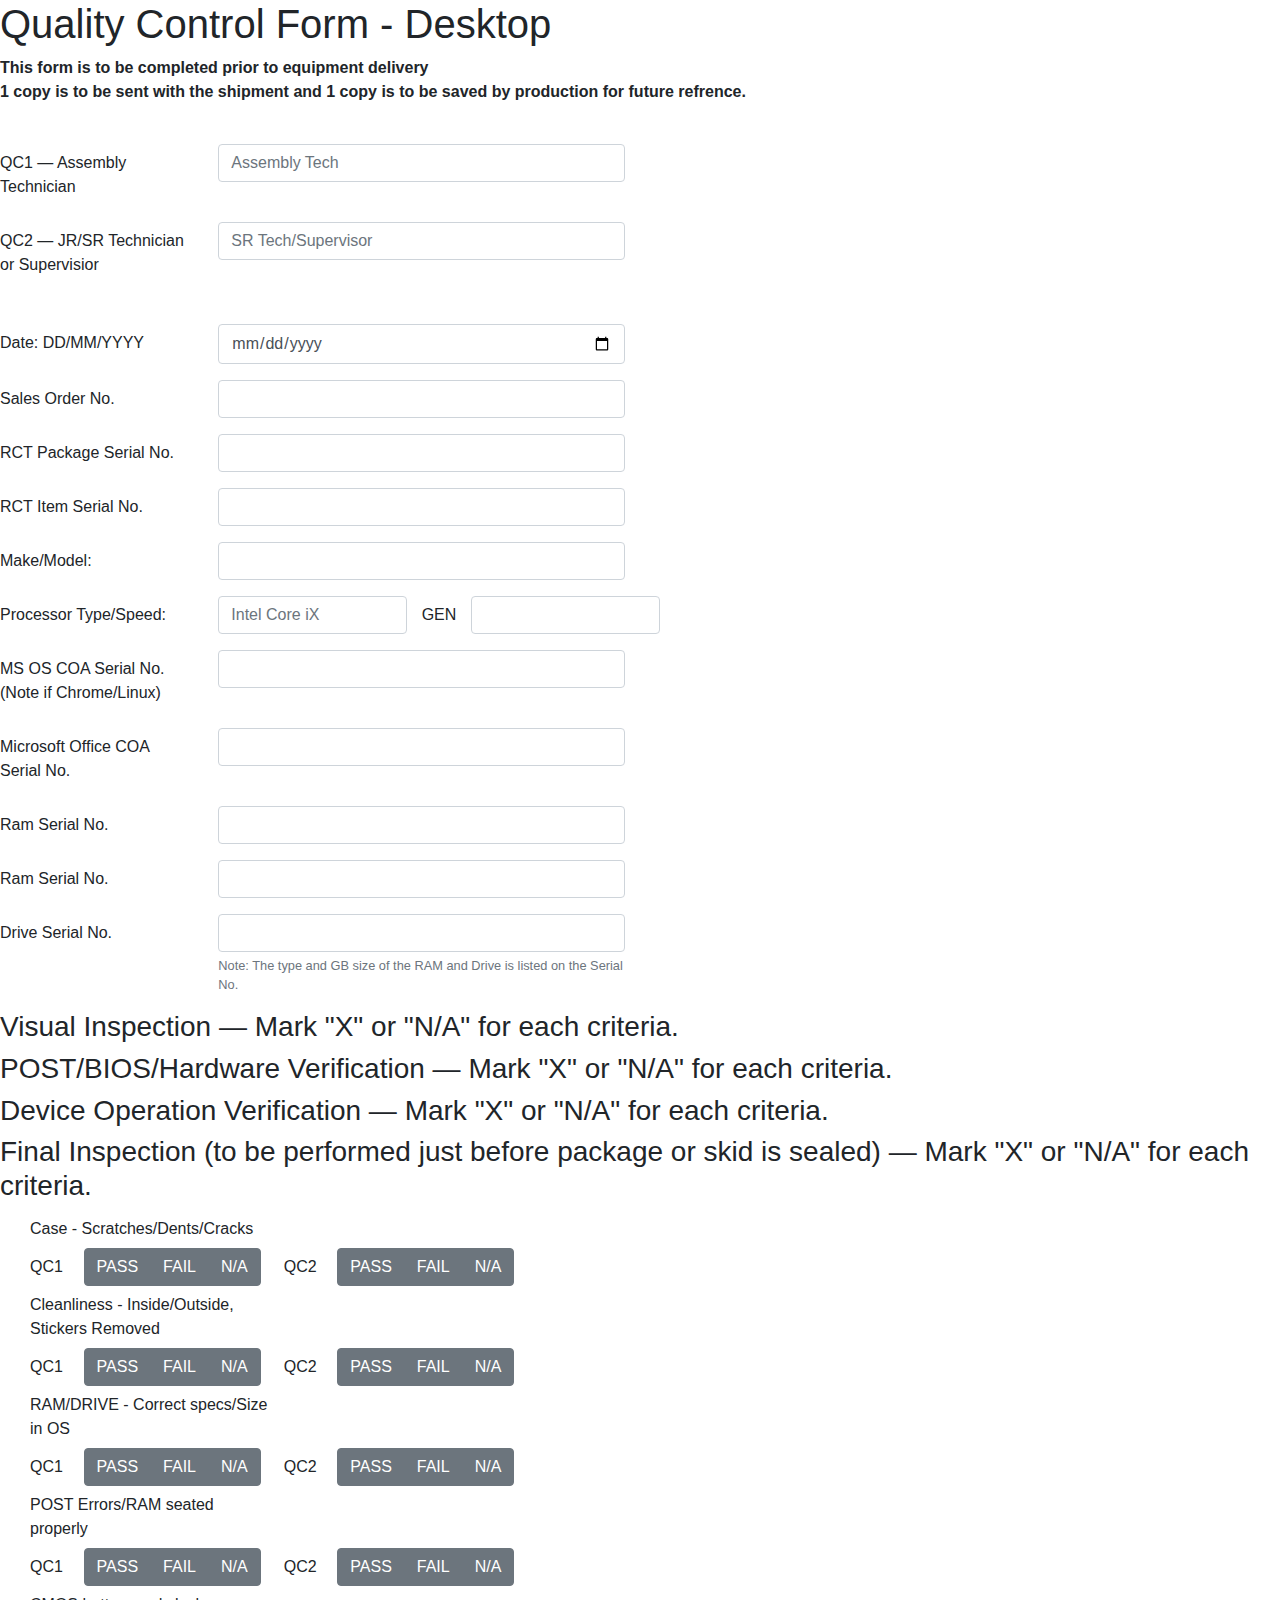
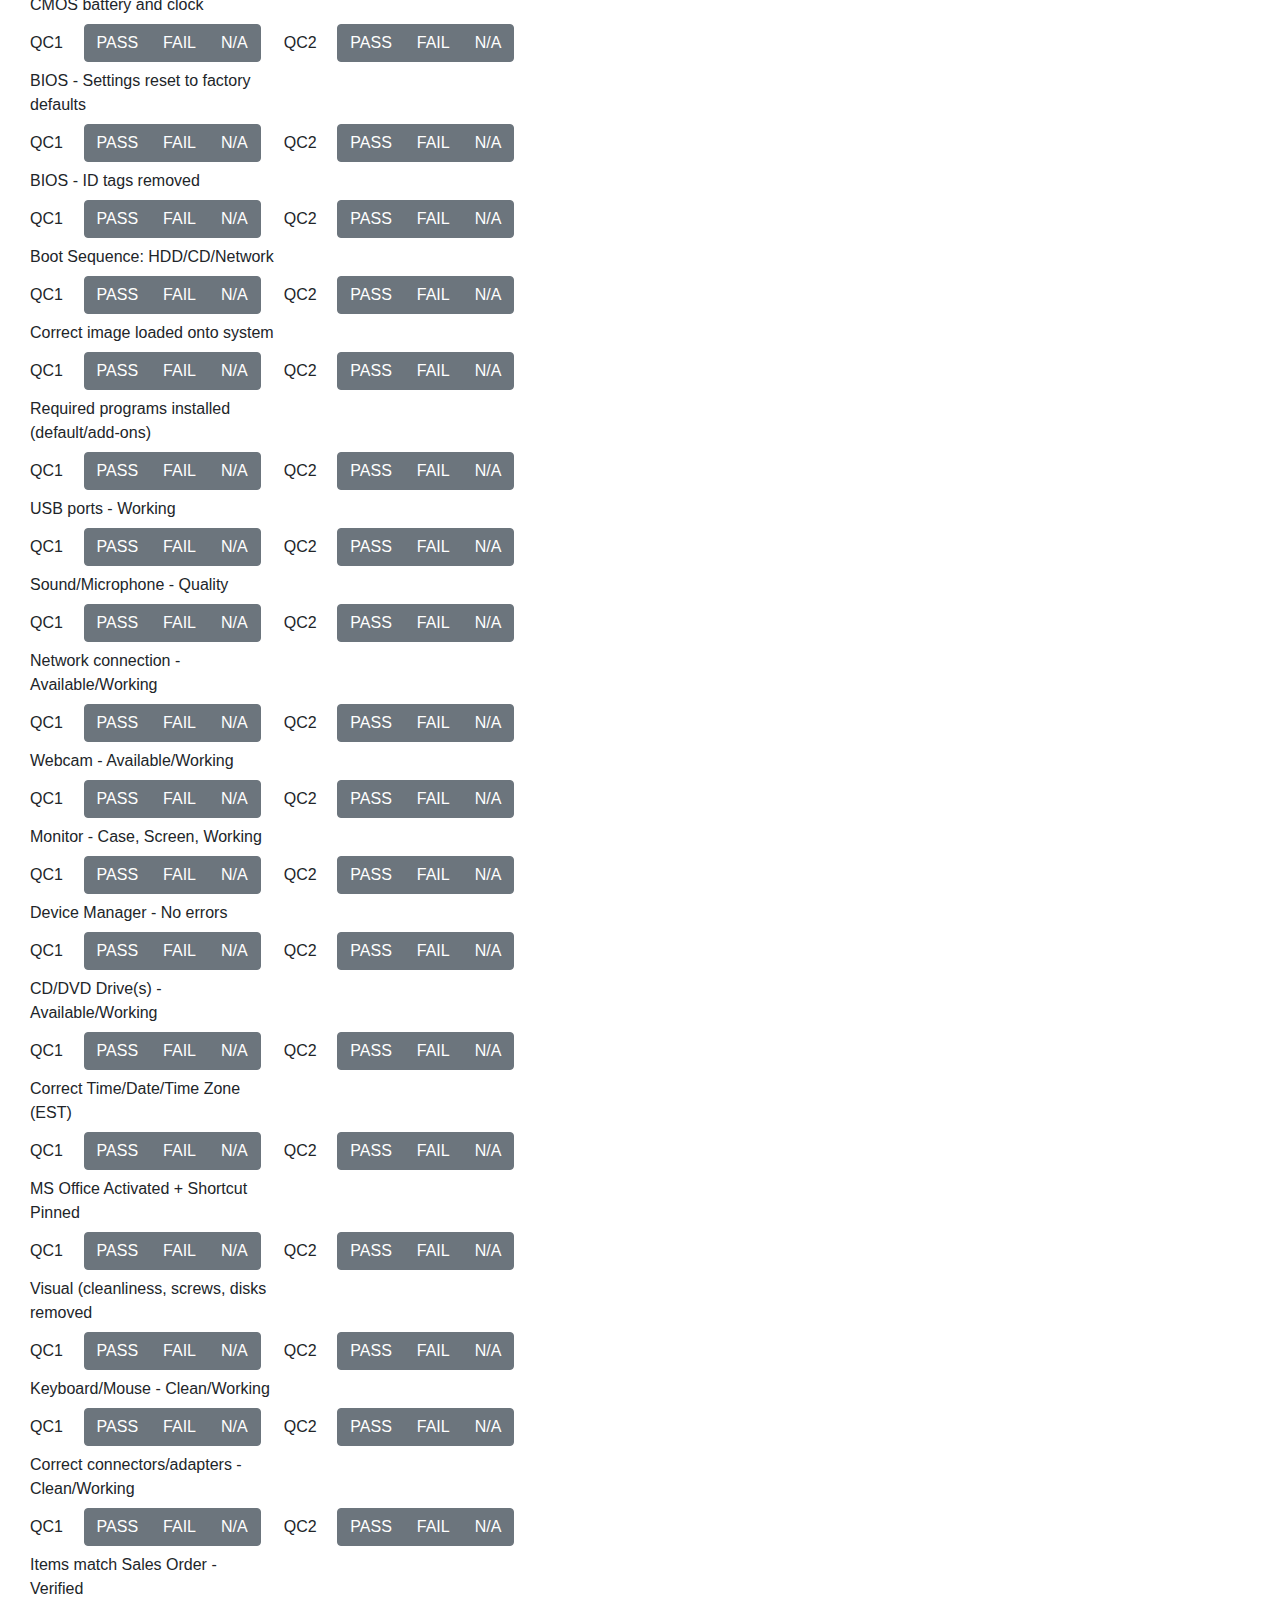
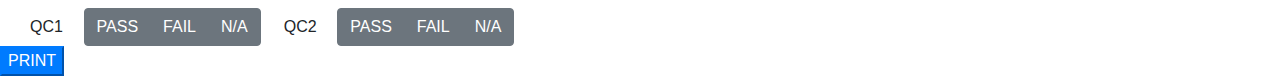
==== commit 91a3bd48: "removed excess html boilerplate" ====
--- a/src/index.html
+++ b/src/index.html
@@ -137,546 +137,18 @@
         <div class="form-text" id="groupVisualInspection">
             <h3 id="infoVisualInspection">Visual Inspection &#8212; Mark "X" or "N/A" for each criteria.</h3>
         </div>
-        <div class="form-group row">
-            <label for="inputCaseStatus" class="col-sm-4 col-form-label">Case - Scratches/Dents/Cracks</label>
-            <!--This basic row formula can be repeated for every instance of a checkbox once finished, copy from here until closing comment.-->
-            <div class="col-sm-8">
-                <!--TODO: Make only one button toggle at a time-->     
-                <div class="btn-toolbar" role="toolbar" aria-label="Quality Check Toolbar">
-                    <label class="col-sm-1 col-form-label">QC1</label>
-                    <div class="btn-group mr-2" role="group" aria-label="QC1 group">
-                        <button type="button" class="btn btn-secondary" data-toggle="button" aria-pressed="false" autocomplete="off">PASS</button>
-                        <button type="button" class="btn btn-secondary" data-toggle="button" aria-pressed="false" autocomplete="off">FAIL</button>
-                        <button type="button" class="btn btn-secondary" data-toggle="button" aria-pressed="false" autocomplete="off">N/A</button>
-                    </div>
-
-                    <label class="col-sm-1 col-form-label">QC2</label>
-                    <div class="btn-group mr-2" role="group" aria-label="QC2 group">
-                        <button type="button" class="btn btn-secondary" data-toggle="button" aria-pressed="false" autocomplete="off">PASS</button>
-                        <button type="button" class="btn btn-secondary" data-toggle="button" aria-pressed="false" autocomplete="off">FAIL</button>
-                        <button type="button" class="btn btn-secondary" data-toggle="button" aria-pressed="false" autocomplete="off">N/A</button>
-                    </div>
-                </div>
-            </div>
-            <!--Closing comment for repeatable data block-->
-        </div>
-        <div class="form-group row">
-            <label for="inputCleanedStatus" class="col-sm-4 col-form-label">Cleanliness - Inside/Outside, Stickers Removed</label>
-            <!--This basic row formula can be repeated for every instance of a checkbox once finished, copy from here until closing comment.-->
-            <div class="col-sm-8">
-                <!--TODO: Make only one button toggle at a time-->     
-                <div class="btn-toolbar" role="toolbar" aria-label="Quality Check Toolbar">
-                    <label class="col-sm-1 col-form-label">QC1</label>
-                    <div class="btn-group mr-2" role="group" aria-label="QC1 group">
-                        <button type="button" class="btn btn-secondary" data-toggle="button" aria-pressed="false" autocomplete="off">PASS</button>
-                        <button type="button" class="btn btn-secondary" data-toggle="button" aria-pressed="false" autocomplete="off">FAIL</button>
-                        <button type="button" class="btn btn-secondary" data-toggle="button" aria-pressed="false" autocomplete="off">N/A</button>
-                    </div>
-
-                    <label class="col-sm-1 col-form-label">QC2</label>
-                    <div class="btn-group mr-2" role="group" aria-label="QC2 group">
-                        <button type="button" class="btn btn-secondary" data-toggle="button" aria-pressed="false" autocomplete="off">PASS</button>
-                        <button type="button" class="btn btn-secondary" data-toggle="button" aria-pressed="false" autocomplete="off">FAIL</button>
-                        <button type="button" class="btn btn-secondary" data-toggle="button" aria-pressed="false" autocomplete="off">N/A</button>
-                    </div>
-                </div>
-            </div>
-            <!--Closing comment for repeatable data block-->
-        </div>
+        
         
         <div class="form-text" id="groupPOSTBIOSHW">
             <h3 id="infoPOSTBIOSHW">POST/BIOS/Hardware Verification &#8212; Mark "X" or "N/A" for each criteria.</h3>
-        </div>
-        <div class="form-group row">
-            <label for="inputSpecStatus" class="col-sm-4 col-form-label">RAM/DRIVE - Correct specs/Size in OS</label>
-            <!--This basic row formula can be repeated for every instance of a checkbox once finished, copy from here until closing comment.-->
-            <div class="col-sm-8">
-                <!--TODO: Make only one button toggle at a time-->     
-                <div class="btn-toolbar" role="toolbar" aria-label="Quality Check Toolbar">
-                    <label class="col-sm-1 col-form-label">QC1</label>
-                    <div class="btn-group mr-2" role="group" aria-label="QC1 group">
-                        <button type="button" class="btn btn-secondary" data-toggle="button" aria-pressed="false" autocomplete="off">PASS</button>
-                        <button type="button" class="btn btn-secondary" data-toggle="button" aria-pressed="false" autocomplete="off">FAIL</button>
-                        <button type="button" class="btn btn-secondary" data-toggle="button" aria-pressed="false" autocomplete="off">N/A</button>
-                    </div>
-
-                    <label class="col-sm-1 col-form-label">QC2</label>
-                    <div class="btn-group mr-2" role="group" aria-label="QC2 group">
-                        <button type="button" class="btn btn-secondary" data-toggle="button" aria-pressed="false" autocomplete="off">PASS</button>
-                        <button type="button" class="btn btn-secondary" data-toggle="button" aria-pressed="false" autocomplete="off">FAIL</button>
-                        <button type="button" class="btn btn-secondary" data-toggle="button" aria-pressed="false" autocomplete="off">N/A</button>
-                    </div>
-                </div>
-            </div>
-            <!--Closing comment for repeatable data block-->
-        </div>
-        <div class="form-group row">
-            <label for="inputPOSTRAM" class="col-sm-4 col-form-label">POST Errors/RAM seated properly</label>
-            <!--This basic row formula can be repeated for every instance of a checkbox once finished, copy from here until closing comment.-->
-            <div class="col-sm-8">
-                <!--TODO: Make only one button toggle at a time-->     
-                <div class="btn-toolbar" role="toolbar" aria-label="Quality Check Toolbar">
-                    <label class="col-sm-1 col-form-label">QC1</label>
-                    <div class="btn-group mr-2" role="group" aria-label="QC1 group">
-                        <button type="button" class="btn btn-secondary" data-toggle="button" aria-pressed="false" autocomplete="off">PASS</button>
-                        <button type="button" class="btn btn-secondary" data-toggle="button" aria-pressed="false" autocomplete="off">FAIL</button>
-                        <button type="button" class="btn btn-secondary" data-toggle="button" aria-pressed="false" autocomplete="off">N/A</button>
-                    </div>
-
-                    <label class="col-sm-1 col-form-label">QC2</label>
-                    <div class="btn-group mr-2" role="group" aria-label="QC2 group">
-                        <button type="button" class="btn btn-secondary" data-toggle="button" aria-pressed="false" autocomplete="off">PASS</button>
-                        <button type="button" class="btn btn-secondary" data-toggle="button" aria-pressed="false" autocomplete="off">FAIL</button>
-                        <button type="button" class="btn btn-secondary" data-toggle="button" aria-pressed="false" autocomplete="off">N/A</button>
-                    </div>
-                </div>
-            </div>
-            <!--Closing comment for repeatable data block-->
-        </div>
-        <div class="form-group row">
-            <label for="inputCMOS" class="col-sm-4 col-form-label">CMOS battery and clock</label>
-            <!--This basic row formula can be repeated for every instance of a checkbox once finished, copy from here until closing comment.-->
-            <div class="col-sm-8">
-                <!--TODO: Make only one button toggle at a time-->     
-                <div class="btn-toolbar" role="toolbar" aria-label="Quality Check Toolbar">
-                    <label class="col-sm-1 col-form-label">QC1</label>
-                    <div class="btn-group mr-2" role="group" aria-label="QC1 group">
-                        <button type="button" class="btn btn-secondary" data-toggle="button" aria-pressed="false" autocomplete="off">PASS</button>
-                        <button type="button" class="btn btn-secondary" data-toggle="button" aria-pressed="false" autocomplete="off">FAIL</button>
-                        <button type="button" class="btn btn-secondary" data-toggle="button" aria-pressed="false" autocomplete="off">N/A</button>
-                    </div>
-
-                    <label class="col-sm-1 col-form-label">QC2</label>
-                    <div class="btn-group mr-2" role="group" aria-label="QC2 group">
-                        <button type="button" class="btn btn-secondary" data-toggle="button" aria-pressed="false" autocomplete="off">PASS</button>
-                        <button type="button" class="btn btn-secondary" data-toggle="button" aria-pressed="false" autocomplete="off">FAIL</button>
-                        <button type="button" class="btn btn-secondary" data-toggle="button" aria-pressed="false" autocomplete="off">N/A</button>
-                    </div>
-                </div>
-            </div>
-            <!--Closing comment for repeatable data block-->
-        </div>
-        <div class="form-group row">
-            <label for="inputBIOSRESET" class="col-sm-4 col-form-label">BIOS - Settings reset to factory defaults</label>
-            <!--This basic row formula can be repeated for every instance of a checkbox once finished, copy from here until closing comment.-->
-            <div class="col-sm-8">
-                <!--TODO: Make only one button toggle at a time-->     
-                <div class="btn-toolbar" role="toolbar" aria-label="Quality Check Toolbar">
-                    <label class="col-sm-1 col-form-label">QC1</label>
-                    <div class="btn-group mr-2" role="group" aria-label="QC1 group">
-                        <button type="button" class="btn btn-secondary" data-toggle="button" aria-pressed="false" autocomplete="off">PASS</button>
-                        <button type="button" class="btn btn-secondary" data-toggle="button" aria-pressed="false" autocomplete="off">FAIL</button>
-                        <button type="button" class="btn btn-secondary" data-toggle="button" aria-pressed="false" autocomplete="off">N/A</button>
-                    </div>
-
-                    <label class="col-sm-1 col-form-label">QC2</label>
-                    <div class="btn-group mr-2" role="group" aria-label="QC2 group">
-                        <button type="button" class="btn btn-secondary" data-toggle="button" aria-pressed="false" autocomplete="off">PASS</button>
-                        <button type="button" class="btn btn-secondary" data-toggle="button" aria-pressed="false" autocomplete="off">FAIL</button>
-                        <button type="button" class="btn btn-secondary" data-toggle="button" aria-pressed="false" autocomplete="off">N/A</button>
-                    </div>
-                </div>
-            </div>
-            <!--Closing comment for repeatable data block-->
-        </div>
-        <div class="form-group row">
-            <label for="inputBIOSID" class="col-sm-4 col-form-label">BIOS - ID tags removed</label>
-            <!--This basic row formula can be repeated for every instance of a checkbox once finished, copy from here until closing comment.-->
-            <div class="col-sm-8">
-                <!--TODO: Make only one button toggle at a time-->     
-                <div class="btn-toolbar" role="toolbar" aria-label="Quality Check Toolbar">
-                    <label class="col-sm-1 col-form-label">QC1</label>
-                    <div class="btn-group mr-2" role="group" aria-label="QC1 group">
-                        <button type="button" class="btn btn-secondary" data-toggle="button" aria-pressed="false" autocomplete="off">PASS</button>
-                        <button type="button" class="btn btn-secondary" data-toggle="button" aria-pressed="false" autocomplete="off">FAIL</button>
-                        <button type="button" class="btn btn-secondary" data-toggle="button" aria-pressed="false" autocomplete="off">N/A</button>
-                    </div>
-
-                    <label class="col-sm-1 col-form-label">QC2</label>
-                    <div class="btn-group mr-2" role="group" aria-label="QC2 group">
-                        <button type="button" class="btn btn-secondary" data-toggle="button" aria-pressed="false" autocomplete="off">PASS</button>
-                        <button type="button" class="btn btn-secondary" data-toggle="button" aria-pressed="false" autocomplete="off">FAIL</button>
-                        <button type="button" class="btn btn-secondary" data-toggle="button" aria-pressed="false" autocomplete="off">N/A</button>
-                    </div>
-                </div>
-            </div>
-            <!--Closing comment for repeatable data block-->
-        </div>
-        <div class="form-group row">
-            <label for="inputSequence" class="col-sm-4 col-form-label">Boot Sequence: HDD/CD/Network</label>
-            <!--This basic row formula can be repeated for every instance of a checkbox once finished, copy from here until closing comment.-->
-            <div class="col-sm-8">
-                <!--TODO: Make only one button toggle at a time-->     
-                <div class="btn-toolbar" role="toolbar" aria-label="Quality Check Toolbar">
-                    <label class="col-sm-1 col-form-label">QC1</label>
-                    <div class="btn-group mr-2" role="group" aria-label="QC1 group">
-                        <button type="button" class="btn btn-secondary" data-toggle="button" aria-pressed="false" autocomplete="off">PASS</button>
-                        <button type="button" class="btn btn-secondary" data-toggle="button" aria-pressed="false" autocomplete="off">FAIL</button>
-                        <button type="button" class="btn btn-secondary" data-toggle="button" aria-pressed="false" autocomplete="off">N/A</button>
-                    </div>
-
-                    <label class="col-sm-1 col-form-label">QC2</label>
-                    <div class="btn-group mr-2" role="group" aria-label="QC2 group">
-                        <button type="button" class="btn btn-secondary" data-toggle="button" aria-pressed="false" autocomplete="off">PASS</button>
-                        <button type="button" class="btn btn-secondary" data-toggle="button" aria-pressed="false" autocomplete="off">FAIL</button>
-                        <button type="button" class="btn btn-secondary" data-toggle="button" aria-pressed="false" autocomplete="off">N/A</button>
-                    </div>
-                </div>
-            </div>
-            <!--Closing comment for repeatable data block-->
         </div>
 
         <div class="form-text" id="groupDeviceOperation">
             <h3 id="infoDeviceOperation">Device Operation Verification &#8212; Mark "X" or "N/A" for each criteria.</h3>
         </div>
-        <div class="form-group row">
-            <label for="inputImage" class="col-sm-4 col-form-label">Correct image loaded onto system</label>
-            <!--This basic row formula can be repeated for every instance of a checkbox once finished, copy from here until closing comment.-->
-            <div class="col-sm-8">
-                <!--TODO: Make only one button toggle at a time-->     
-                <div class="btn-toolbar" role="toolbar" aria-label="Quality Check Toolbar">
-                    <label class="col-sm-1 col-form-label">QC1</label>
-                    <div class="btn-group mr-2" role="group" aria-label="QC1 group">
-                        <button type="button" class="btn btn-secondary" data-toggle="button" aria-pressed="false" autocomplete="off">PASS</button>
-                        <button type="button" class="btn btn-secondary" data-toggle="button" aria-pressed="false" autocomplete="off">FAIL</button>
-                        <button type="button" class="btn btn-secondary" data-toggle="button" aria-pressed="false" autocomplete="off">N/A</button>
-                    </div>
-
-                    <label class="col-sm-1 col-form-label">QC2</label>
-                    <div class="btn-group mr-2" role="group" aria-label="QC2 group">
-                        <button type="button" class="btn btn-secondary" data-toggle="button" aria-pressed="false" autocomplete="off">PASS</button>
-                        <button type="button" class="btn btn-secondary" data-toggle="button" aria-pressed="false" autocomplete="off">FAIL</button>
-                        <button type="button" class="btn btn-secondary" data-toggle="button" aria-pressed="false" autocomplete="off">N/A</button>
-                    </div>
-                </div>
-            </div>
-            <!--Closing comment for repeatable data block-->
-        </div>
-        <div class="form-group row">
-            <label for="inputRequiredPrograms" class="col-sm-4 col-form-label">Required programs installed (default/add-ons)</label>
-            <!--This basic row formula can be repeated for every instance of a checkbox once finished, copy from here until closing comment.-->
-            <div class="col-sm-8">
-                <!--TODO: Make only one button toggle at a time-->     
-                <div class="btn-toolbar" role="toolbar" aria-label="Quality Check Toolbar">
-                    <label class="col-sm-1 col-form-label">QC1</label>
-                    <div class="btn-group mr-2" role="group" aria-label="QC1 group">
-                        <button type="button" class="btn btn-secondary" data-toggle="button" aria-pressed="false" autocomplete="off">PASS</button>
-                        <button type="button" class="btn btn-secondary" data-toggle="button" aria-pressed="false" autocomplete="off">FAIL</button>
-                        <button type="button" class="btn btn-secondary" data-toggle="button" aria-pressed="false" autocomplete="off">N/A</button>
-                    </div>
-
-                    <label class="col-sm-1 col-form-label">QC2</label>
-                    <div class="btn-group mr-2" role="group" aria-label="QC2 group">
-                        <button type="button" class="btn btn-secondary" data-toggle="button" aria-pressed="false" autocomplete="off">PASS</button>
-                        <button type="button" class="btn btn-secondary" data-toggle="button" aria-pressed="false" autocomplete="off">FAIL</button>
-                        <button type="button" class="btn btn-secondary" data-toggle="button" aria-pressed="false" autocomplete="off">N/A</button>
-                    </div>
-                </div>
-            </div>
-            <!--Closing comment for repeatable data block-->
-        </div>
-        <div class="form-group row">
-            <label for="inputUSB" class="col-sm-4 col-form-label">USB ports - Working</label>
-            <!--This basic row formula can be repeated for every instance of a checkbox once finished, copy from here until closing comment.-->
-            <div class="col-sm-8">
-                <!--TODO: Make only one button toggle at a time-->     
-                <div class="btn-toolbar" role="toolbar" aria-label="Quality Check Toolbar">
-                    <label class="col-sm-1 col-form-label">QC1</label>
-                    <div class="btn-group mr-2" role="group" aria-label="QC1 group">
-                        <button type="button" class="btn btn-secondary" data-toggle="button" aria-pressed="false" autocomplete="off">PASS</button>
-                        <button type="button" class="btn btn-secondary" data-toggle="button" aria-pressed="false" autocomplete="off">FAIL</button>
-                        <button type="button" class="btn btn-secondary" data-toggle="button" aria-pressed="false" autocomplete="off">N/A</button>
-                    </div>
-
-                    <label class="col-sm-1 col-form-label">QC2</label>
-                    <div class="btn-group mr-2" role="group" aria-label="QC2 group">
-                        <button type="button" class="btn btn-secondary" data-toggle="button" aria-pressed="false" autocomplete="off">PASS</button>
-                        <button type="button" class="btn btn-secondary" data-toggle="button" aria-pressed="false" autocomplete="off">FAIL</button>
-                        <button type="button" class="btn btn-secondary" data-toggle="button" aria-pressed="false" autocomplete="off">N/A</button>
-                    </div>
-                </div>
-            </div>
-            <!--Closing comment for repeatable data block-->
-        </div>
-        <div class="form-group row">
-            <label for="inputSound" class="col-sm-4 col-form-label">Sound/Microphone - Quality</label>
-            <!--This basic row formula can be repeated for every instance of a checkbox once finished, copy from here until closing comment.-->
-            <div class="col-sm-8">
-                <!--TODO: Make only one button toggle at a time-->     
-                <div class="btn-toolbar" role="toolbar" aria-label="Quality Check Toolbar">
-                    <label class="col-sm-1 col-form-label">QC1</label>
-                    <div class="btn-group mr-2" role="group" aria-label="QC1 group">
-                        <button type="button" class="btn btn-secondary" data-toggle="button" aria-pressed="false" autocomplete="off">PASS</button>
-                        <button type="button" class="btn btn-secondary" data-toggle="button" aria-pressed="false" autocomplete="off">FAIL</button>
-                        <button type="button" class="btn btn-secondary" data-toggle="button" aria-pressed="false" autocomplete="off">N/A</button>
-                    </div>
-
-                    <label class="col-sm-1 col-form-label">QC2</label>
-                    <div class="btn-group mr-2" role="group" aria-label="QC2 group">
-                        <button type="button" class="btn btn-secondary" data-toggle="button" aria-pressed="false" autocomplete="off">PASS</button>
-                        <button type="button" class="btn btn-secondary" data-toggle="button" aria-pressed="false" autocomplete="off">FAIL</button>
-                        <button type="button" class="btn btn-secondary" data-toggle="button" aria-pressed="false" autocomplete="off">N/A</button>
-                    </div>
-                </div>
-            </div>
-            <!--Closing comment for repeatable data block-->
-        </div>
-        <div class="form-group row">
-            <label for="inputNetwork" class="col-sm-4 col-form-label">Network connection - Available/Working</label>
-            <!--This basic row formula can be repeated for every instance of a checkbox once finished, copy from here until closing comment.-->
-            <div class="col-sm-8">
-                <!--TODO: Make only one button toggle at a time-->     
-                <div class="btn-toolbar" role="toolbar" aria-label="Quality Check Toolbar">
-                    <label class="col-sm-1 col-form-label">QC1</label>
-                    <div class="btn-group mr-2" role="group" aria-label="QC1 group">
-                        <button type="button" class="btn btn-secondary" data-toggle="button" aria-pressed="false" autocomplete="off">PASS</button>
-                        <button type="button" class="btn btn-secondary" data-toggle="button" aria-pressed="false" autocomplete="off">FAIL</button>
-                        <button type="button" class="btn btn-secondary" data-toggle="button" aria-pressed="false" autocomplete="off">N/A</button>
-                    </div>
-
-                    <label class="col-sm-1 col-form-label">QC2</label>
-                    <div class="btn-group mr-2" role="group" aria-label="QC2 group">
-                        <button type="button" class="btn btn-secondary" data-toggle="button" aria-pressed="false" autocomplete="off">PASS</button>
-                        <button type="button" class="btn btn-secondary" data-toggle="button" aria-pressed="false" autocomplete="off">FAIL</button>
-                        <button type="button" class="btn btn-secondary" data-toggle="button" aria-pressed="false" autocomplete="off">N/A</button>
-                    </div>
-                </div>
-            </div>
-            <!--Closing comment for repeatable data block-->
-        </div>
-        <div class="form-group row">
-            <label for="inputWebcam" class="col-sm-4 col-form-label">Webcam - Available/Working</label>
-            <!--This basic row formula can be repeated for every instance of a checkbox once finished, copy from here until closing comment.-->
-            <div class="col-sm-8">
-                <!--TODO: Make only one button toggle at a time-->     
-                <div class="btn-toolbar" role="toolbar" aria-label="Quality Check Toolbar">
-                    <label class="col-sm-1 col-form-label">QC1</label>
-                    <div class="btn-group mr-2" role="group" aria-label="QC1 group">
-                        <button type="button" class="btn btn-secondary" data-toggle="button" aria-pressed="false" autocomplete="off">PASS</button>
-                        <button type="button" class="btn btn-secondary" data-toggle="button" aria-pressed="false" autocomplete="off">FAIL</button>
-                        <button type="button" class="btn btn-secondary" data-toggle="button" aria-pressed="false" autocomplete="off">N/A</button>
-                    </div>
-
-                    <label class="col-sm-1 col-form-label">QC2</label>
-                    <div class="btn-group mr-2" role="group" aria-label="QC2 group">
-                        <button type="button" class="btn btn-secondary" data-toggle="button" aria-pressed="false" autocomplete="off">PASS</button>
-                        <button type="button" class="btn btn-secondary" data-toggle="button" aria-pressed="false" autocomplete="off">FAIL</button>
-                        <button type="button" class="btn btn-secondary" data-toggle="button" aria-pressed="false" autocomplete="off">N/A</button>
-                    </div>
-                </div>
-            </div>
-            <!--Closing comment for repeatable data block-->
-        </div>
-        <div class="form-group row">
-            <label for="inputMonitor" class="col-sm-4 col-form-label">Monitor - Case, Screen, Working</label>
-            <!--This basic row formula can be repeated for every instance of a checkbox once finished, copy from here until closing comment.-->
-            <div class="col-sm-8">
-                <!--TODO: Make only one button toggle at a time-->     
-                <div class="btn-toolbar" role="toolbar" aria-label="Quality Check Toolbar">
-                    <label class="col-sm-1 col-form-label">QC1</label>
-                    <div class="btn-group mr-2" role="group" aria-label="QC1 group">
-                        <button type="button" class="btn btn-secondary" data-toggle="button" aria-pressed="false" autocomplete="off">PASS</button>
-                        <button type="button" class="btn btn-secondary" data-toggle="button" aria-pressed="false" autocomplete="off">FAIL</button>
-                        <button type="button" class="btn btn-secondary" data-toggle="button" aria-pressed="false" autocomplete="off">N/A</button>
-                    </div>
-
-                    <label class="col-sm-1 col-form-label">QC2</label>
-                    <div class="btn-group mr-2" role="group" aria-label="QC2 group">
-                        <button type="button" class="btn btn-secondary" data-toggle="button" aria-pressed="false" autocomplete="off">PASS</button>
-                        <button type="button" class="btn btn-secondary" data-toggle="button" aria-pressed="false" autocomplete="off">FAIL</button>
-                        <button type="button" class="btn btn-secondary" data-toggle="button" aria-pressed="false" autocomplete="off">N/A</button>
-                    </div>
-                </div>
-            </div>
-            <!--Closing comment for repeatable data block-->
-        </div>
-        <div class="form-group row">
-            <label for="inputDeviceManager" class="col-sm-4 col-form-label">Device Manager - No errors</label>
-            <!--This basic row formula can be repeated for every instance of a checkbox once finished, copy from here until closing comment.-->
-            <div class="col-sm-8">
-                <!--TODO: Make only one button toggle at a time-->     
-                <div class="btn-toolbar" role="toolbar" aria-label="Quality Check Toolbar">
-                    <label class="col-sm-1 col-form-label">QC1</label>
-                    <div class="btn-group mr-2" role="group" aria-label="QC1 group">
-                        <button type="button" class="btn btn-secondary" data-toggle="button" aria-pressed="false" autocomplete="off">PASS</button>
-                        <button type="button" class="btn btn-secondary" data-toggle="button" aria-pressed="false" autocomplete="off">FAIL</button>
-                        <button type="button" class="btn btn-secondary" data-toggle="button" aria-pressed="false" autocomplete="off">N/A</button>
-                    </div>
-
-                    <label class="col-sm-1 col-form-label">QC2</label>
-                    <div class="btn-group mr-2" role="group" aria-label="QC2 group">
-                        <button type="button" class="btn btn-secondary" data-toggle="button" aria-pressed="false" autocomplete="off">PASS</button>
-                        <button type="button" class="btn btn-secondary" data-toggle="button" aria-pressed="false" autocomplete="off">FAIL</button>
-                        <button type="button" class="btn btn-secondary" data-toggle="button" aria-pressed="false" autocomplete="off">N/A</button>
-                    </div>
-                </div>
-            </div>
-            <!--Closing comment for repeatable data block-->
-        </div>
-        <div class="form-group row">
-            <label for="inputDiskDrive" class="col-sm-4 col-form-label">CD/DVD Drive(s) - Available/Working</label>
-            <!--This basic row formula can be repeated for every instance of a checkbox once finished, copy from here until closing comment.-->
-            <div class="col-sm-8">
-                <!--TODO: Make only one button toggle at a time-->     
-                <div class="btn-toolbar" role="toolbar" aria-label="Quality Check Toolbar">
-                    <label class="col-sm-1 col-form-label">QC1</label>
-                    <div class="btn-group mr-2" role="group" aria-label="QC1 group">
-                        <button type="button" class="btn btn-secondary" data-toggle="button" aria-pressed="false" autocomplete="off">PASS</button>
-                        <button type="button" class="btn btn-secondary" data-toggle="button" aria-pressed="false" autocomplete="off">FAIL</button>
-                        <button type="button" class="btn btn-secondary" data-toggle="button" aria-pressed="false" autocomplete="off">N/A</button>
-                    </div>
-
-                    <label class="col-sm-1 col-form-label">QC2</label>
-                    <div class="btn-group mr-2" role="group" aria-label="QC2 group">
-                        <button type="button" class="btn btn-secondary" data-toggle="button" aria-pressed="false" autocomplete="off">PASS</button>
-                        <button type="button" class="btn btn-secondary" data-toggle="button" aria-pressed="false" autocomplete="off">FAIL</button>
-                        <button type="button" class="btn btn-secondary" data-toggle="button" aria-pressed="false" autocomplete="off">N/A</button>
-                    </div>
-                </div>
-            </div>
-            <!--Closing comment for repeatable data block-->
-        </div>
-        <div class="form-group row">
-            <label for="inputTimeDate" class="col-sm-4 col-form-label">Correct Time/Date/Time Zone (EST)</label>
-            <!--This basic row formula can be repeated for every instance of a checkbox once finished, copy from here until closing comment.-->
-            <div class="col-sm-8">
-                <!--TODO: Make only one button toggle at a time-->     
-                <div class="btn-toolbar" role="toolbar" aria-label="Quality Check Toolbar">
-                    <label class="col-sm-1 col-form-label">QC1</label>
-                    <div class="btn-group mr-2" role="group" aria-label="QC1 group">
-                        <button type="button" class="btn btn-secondary" data-toggle="button" aria-pressed="false" autocomplete="off">PASS</button>
-                        <button type="button" class="btn btn-secondary" data-toggle="button" aria-pressed="false" autocomplete="off">FAIL</button>
-                        <button type="button" class="btn btn-secondary" data-toggle="button" aria-pressed="false" autocomplete="off">N/A</button>
-                    </div>
-
-                    <label class="col-sm-1 col-form-label">QC2</label>
-                    <div class="btn-group mr-2" role="group" aria-label="QC2 group">
-                        <button type="button" class="btn btn-secondary" data-toggle="button" aria-pressed="false" autocomplete="off">PASS</button>
-                        <button type="button" class="btn btn-secondary" data-toggle="button" aria-pressed="false" autocomplete="off">FAIL</button>
-                        <button type="button" class="btn btn-secondary" data-toggle="button" aria-pressed="false" autocomplete="off">N/A</button>
-                    </div>
-                </div>
-            </div>
-            <!--Closing comment for repeatable data block-->
-        </div>
-        <div class="form-group row">
-            <label for="inputMSOffice" class="col-sm-4 col-form-label">MS Office Activated + Shortcut Pinned</label>
-            <!--This basic row formula can be repeated for every instance of a checkbox once finished, copy from here until closing comment.-->
-            <div class="col-sm-8">
-                <!--TODO: Make only one button toggle at a time-->     
-                <div class="btn-toolbar" role="toolbar" aria-label="Quality Check Toolbar">
-                    <label class="col-sm-1 col-form-label">QC1</label>
-                    <div class="btn-group mr-2" role="group" aria-label="QC1 group">
-                        <button type="button" class="btn btn-secondary" data-toggle="button" aria-pressed="false" autocomplete="off">PASS</button>
-                        <button type="button" class="btn btn-secondary" data-toggle="button" aria-pressed="false" autocomplete="off">FAIL</button>
-                        <button type="button" class="btn btn-secondary" data-toggle="button" aria-pressed="false" autocomplete="off">N/A</button>
-                    </div>
-
-                    <label class="col-sm-1 col-form-label">QC2</label>
-                    <div class="btn-group mr-2" role="group" aria-label="QC2 group">
-                        <button type="button" class="btn btn-secondary" data-toggle="button" aria-pressed="false" autocomplete="off">PASS</button>
-                        <button type="button" class="btn btn-secondary" data-toggle="button" aria-pressed="false" autocomplete="off">FAIL</button>
-                        <button type="button" class="btn btn-secondary" data-toggle="button" aria-pressed="false" autocomplete="off">N/A</button>
-                    </div>
-                </div>
-            </div>
-            <!--Closing comment for repeatable data block-->
-        </div>
 
         <div class="form-text" id="groupFinalInspection">
             <h3 id="infoFinalInspection">Final Inspection (to be performed just before package or skid is sealed) &#8212; Mark "X" or "N/A" for each criteria.</h3>
-        </div>
-        <div class="form-group row">
-            <label for="inputVisual" class="col-sm-4 col-form-label">Visual (cleanliness, screws, disks removed)</label>
-            <!--This basic row formula can be repeated for every instance of a checkbox once finished, copy from here until closing comment.-->
-            <div class="col-sm-8">
-                <!--TODO: Make only one button toggle at a time-->     
-                <div class="btn-toolbar" role="toolbar" aria-label="Quality Check Toolbar">
-                    <label class="col-sm-1 col-form-label">QC1</label>
-                    <div class="btn-group mr-2" role="group" aria-label="QC1 group">
-                        <button type="button" class="btn btn-secondary" data-toggle="button" aria-pressed="false" autocomplete="off">PASS</button>
-                        <button type="button" class="btn btn-secondary" data-toggle="button" aria-pressed="false" autocomplete="off">FAIL</button>
-                        <button type="button" class="btn btn-secondary" data-toggle="button" aria-pressed="false" autocomplete="off">N/A</button>
-                    </div>
-
-                    <label class="col-sm-1 col-form-label">QC2</label>
-                    <div class="btn-group mr-2" role="group" aria-label="QC2 group">
-                        <button type="button" class="btn btn-secondary" data-toggle="button" aria-pressed="false" autocomplete="off">PASS</button>
-                        <button type="button" class="btn btn-secondary" data-toggle="button" aria-pressed="false" autocomplete="off">FAIL</button>
-                        <button type="button" class="btn btn-secondary" data-toggle="button" aria-pressed="false" autocomplete="off">N/A</button>
-                    </div>
-                </div>
-            </div>
-            <!--Closing comment for repeatable data block-->
-        </div>
-        <div class="form-group row">
-            <label for="inputPeripherals" class="col-sm-4 col-form-label">Keyboard/Mouse - Clean/Working</label>
-            <!--This basic row formula can be repeated for every instance of a checkbox once finished, copy from here until closing comment.-->
-            <div class="col-sm-8">
-                <!--TODO: Make only one button toggle at a time-->     
-                <div class="btn-toolbar" role="toolbar" aria-label="Quality Check Toolbar">
-                    <label class="col-sm-1 col-form-label">QC1</label>
-                    <div class="btn-group mr-2" role="group" aria-label="QC1 group">
-                        <button type="button" class="btn btn-secondary" data-toggle="button" aria-pressed="false" autocomplete="off">PASS</button>
-                        <button type="button" class="btn btn-secondary" data-toggle="button" aria-pressed="false" autocomplete="off">FAIL</button>
-                        <button type="button" class="btn btn-secondary" data-toggle="button" aria-pressed="false" autocomplete="off">N/A</button>
-                    </div>
-
-                    <label class="col-sm-1 col-form-label">QC2</label>
-                    <div class="btn-group mr-2" role="group" aria-label="QC2 group">
-                        <button type="button" class="btn btn-secondary" data-toggle="button" aria-pressed="false" autocomplete="off">PASS</button>
-                        <button type="button" class="btn btn-secondary" data-toggle="button" aria-pressed="false" autocomplete="off">FAIL</button>
-                        <button type="button" class="btn btn-secondary" data-toggle="button" aria-pressed="false" autocomplete="off">N/A</button>
-                    </div>
-                </div>
-            </div>
-            <!--Closing comment for repeatable data block-->
-        </div>
-        <div class="form-group row">
-            <label for="inputConnectors" class="col-sm-4 col-form-label">Correct connectors/adapters - Clean/Working</label>
-            <!--This basic row formula can be repeated for every instance of a checkbox once finished, copy from here until closing comment.-->
-            <div class="col-sm-8">
-                <!--TODO: Make only one button toggle at a time-->     
-                <div class="btn-toolbar" role="toolbar" aria-label="Quality Check Toolbar">
-                    <label class="col-sm-1 col-form-label">QC1</label>
-                    <div class="btn-group mr-2" role="group" aria-label="QC1 group">
-                        <button type="button" class="btn btn-secondary" data-toggle="button" aria-pressed="false" autocomplete="off">PASS</button>
-                        <button type="button" class="btn btn-secondary" data-toggle="button" aria-pressed="false" autocomplete="off">FAIL</button>
-                        <button type="button" class="btn btn-secondary" data-toggle="button" aria-pressed="false" autocomplete="off">N/A</button>
-                    </div>
-
-                    <label class="col-sm-1 col-form-label">QC2</label>
-                    <div class="btn-group mr-2" role="group" aria-label="QC2 group">
-                        <button type="button" class="btn btn-secondary" data-toggle="button" aria-pressed="false" autocomplete="off">PASS</button>
-                        <button type="button" class="btn btn-secondary" data-toggle="button" aria-pressed="false" autocomplete="off">FAIL</button>
-                        <button type="button" class="btn btn-secondary" data-toggle="button" aria-pressed="false" autocomplete="off">N/A</button>
-                    </div>
-                </div>
-            </div>
-            <!--Closing comment for repeatable data block-->
-        </div>
-        <div class="form-group row">
-            <label for="inputMatchOrder" class="col-sm-4 col-form-label">Items match Sales Order - Verified</label>
-            <!--This basic row formula can be repeated for every instance of a checkbox once finished, copy from here until closing comment.-->
-            <div class="col-sm-8">
-                <!--TODO: Make only one button toggle at a time-->     
-                <div class="btn-toolbar" role="toolbar" aria-label="Quality Check Toolbar">
-                    <label class="col-sm-1 col-form-label">QC1</label>
-                    <div class="btn-group mr-2" role="group" aria-label="QC1 group">
-                        <button type="button" class="btn btn-secondary" data-toggle="button" aria-pressed="false" autocomplete="off">PASS</button>
-                        <button type="button" class="btn btn-secondary" data-toggle="button" aria-pressed="false" autocomplete="off">FAIL</button>
-                        <button type="button" class="btn btn-secondary" data-toggle="button" aria-pressed="false" autocomplete="off">N/A</button>
-                    </div>
-
-                    <label class="col-sm-1 col-form-label">QC2</label>
-                    <div class="btn-group mr-2" role="group" aria-label="QC2 group">
-                        <button type="button" class="btn btn-secondary" data-toggle="button" aria-pressed="false" autocomplete="off">PASS</button>
-                        <button type="button" class="btn btn-secondary" data-toggle="button" aria-pressed="false" autocomplete="off">FAIL</button>
-                        <button type="button" class="btn btn-secondary" data-toggle="button" aria-pressed="false" autocomplete="off">N/A</button>
-                    </div>
-                </div>
-            </div>
-            <!--Closing comment for repeatable data block-->
         </div>
 
         <div id="qcchecks"></div>
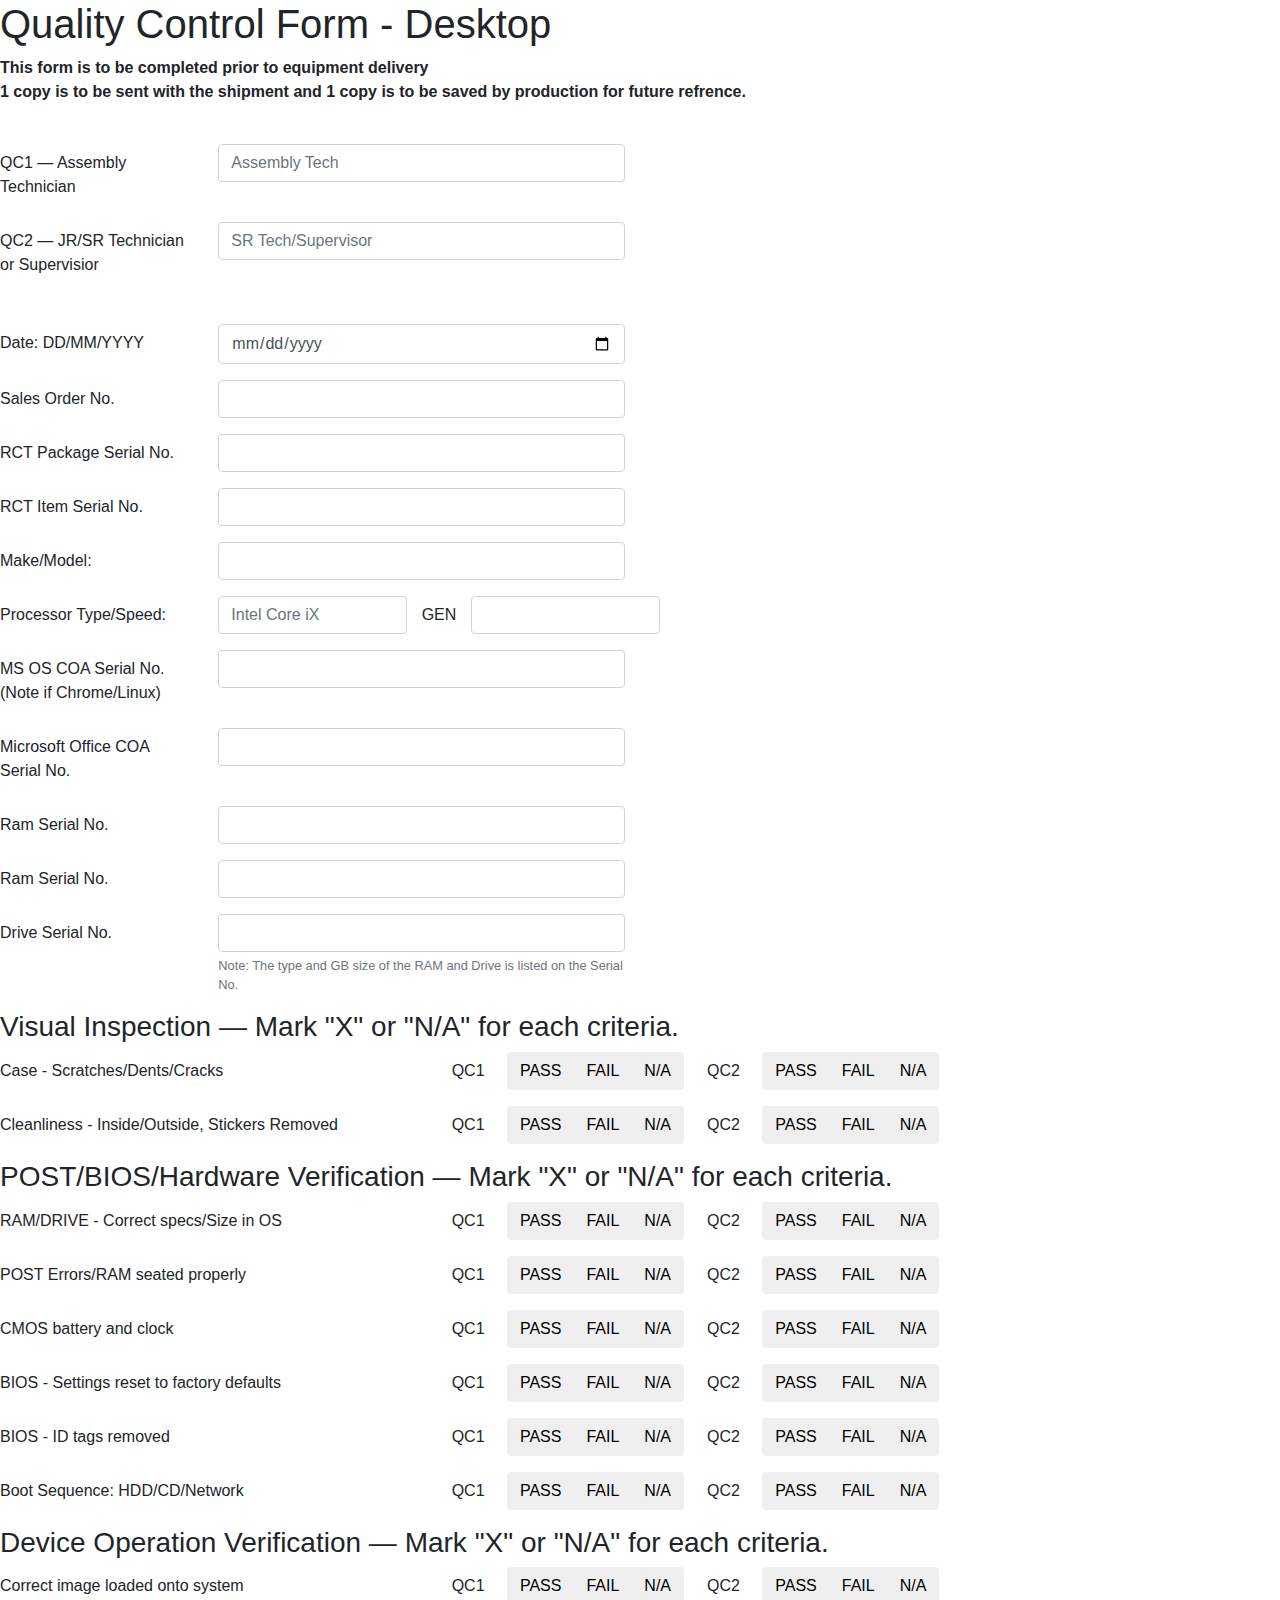
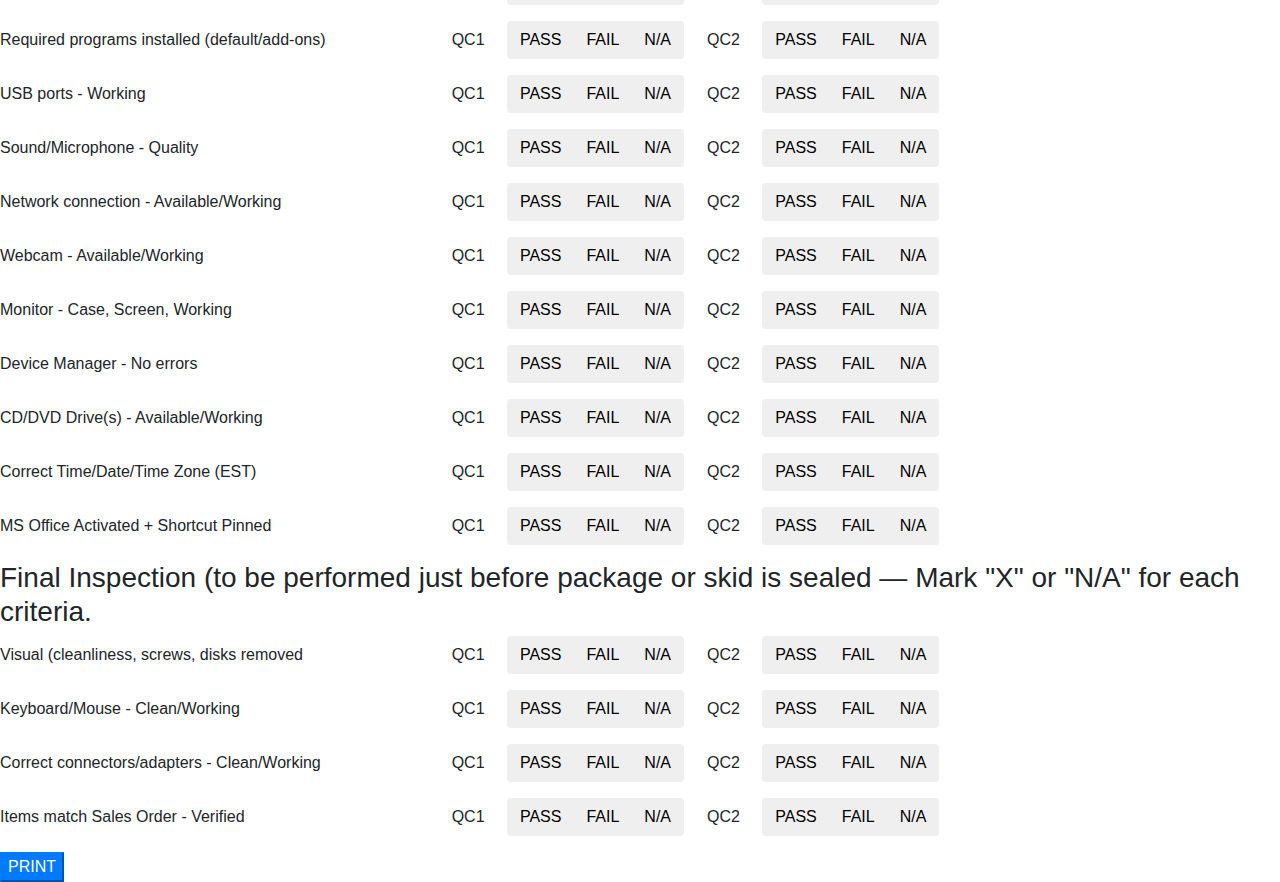
==== commit 27ff7398: "Added auto-generation of headings and simplified html" ====
--- a/src/index.html
+++ b/src/index.html
@@ -15,29 +15,37 @@
 
     
     <body>
+        <template id="heading-template">
+            <div class="form-text" id="groupHeadingTemplate">
+                <h3 id="infoHeadingTemplate"><span class="heading"></span> &mdash; Mark "X" or "N/A" for each criteria.</h3>
+            </div>
+        </template>
+
         <!-- repeatable template for QC Button rows -->
-        
         <template id="qc-template">
-            <div class="col-sm-8">
+            <div class="form-group row">
                 <label for="inputTemplate" class="col-sm-4 col-form-label"><span class="question"></span></label>
-                <!--TODO: Make only one button toggle at a time-->     
-                <div class="btn-toolbar" role="toolbar" aria-label="Quality Check Toolbar">
-                    <label class="col-sm-1 col-form-label">QC1</label>
-                    <div class="btn-group mr-2" role="group" aria-label="QC1 group">
-                        <button type="button" class="btn btn-secondary" data-toggle="button" aria-pressed="false" autocomplete="off">PASS</button>
-                        <button type="button" class="btn btn-secondary" data-toggle="button" aria-pressed="false" autocomplete="off">FAIL</button>
-                        <button type="button" class="btn btn-secondary" data-toggle="button" aria-pressed="false" autocomplete="off">N/A</button>
-                    </div>
+                <div class="col-sm-8">
+                    <!--TODO: Make only one button toggle at a time-->     
+                    <div class="btn-toolbar" role="toolbar" aria-label="Quality Check Toolbar">
+                        <label class="col-sm-1 col-form-label">QC1</label>
+                        <div class="btn-group mr-2" role="group" aria-label="QC1 group">
+                            <button type="button" class="btn btn-pass" data-toggle="button" aria-pressed="false" autocomplete="off">PASS</button>
+                            <button type="button" class="btn btn-fail" data-toggle="button" aria-pressed="false" autocomplete="off">FAIL</button>
+                            <button type="button" class="btn btn-na" data-toggle="button" aria-pressed="false" autocomplete="off">N/A</button>
+                        </div>
 
-                    <label class="col-sm-1 col-form-label">QC2</label>
-                    <div class="btn-group mr-2" role="group" aria-label="QC2 group">
-                        <button type="button" class="btn btn-secondary" data-toggle="button" aria-pressed="false" autocomplete="off">PASS</button>
-                        <button type="button" class="btn btn-secondary" data-toggle="button" aria-pressed="false" autocomplete="off">FAIL</button>
-                        <button type="button" class="btn btn-secondary" data-toggle="button" aria-pressed="false" autocomplete="off">N/A</button>
+                        <label class="col-sm-1 col-form-label">QC2</label>
+                        <div class="btn-group mr-2" role="group" aria-label="QC2 group">
+                            <button type="button" class="btn btn-pass" data-toggle="button" aria-pressed="false" autocomplete="off">PASS</button>
+                            <button type="button" class="btn btn-fail" data-toggle="button" aria-pressed="false" autocomplete="off">FAIL</button>
+                            <button type="button" class="btn btn-na" data-toggle="button" aria-pressed="false" autocomplete="off">N/A</button>
+                        </div>
                     </div>
                 </div>
             </div>
         </template>
+
         
         <h1>Quality Control Form - Desktop</h1>
         <b>
@@ -134,23 +142,6 @@
             </div>
         </div>
 
-        <div class="form-text" id="groupVisualInspection">
-            <h3 id="infoVisualInspection">Visual Inspection &#8212; Mark "X" or "N/A" for each criteria.</h3>
-        </div>
-        
-        
-        <div class="form-text" id="groupPOSTBIOSHW">
-            <h3 id="infoPOSTBIOSHW">POST/BIOS/Hardware Verification &#8212; Mark "X" or "N/A" for each criteria.</h3>
-        </div>
-
-        <div class="form-text" id="groupDeviceOperation">
-            <h3 id="infoDeviceOperation">Device Operation Verification &#8212; Mark "X" or "N/A" for each criteria.</h3>
-        </div>
-
-        <div class="form-text" id="groupFinalInspection">
-            <h3 id="infoFinalInspection">Final Inspection (to be performed just before package or skid is sealed) &#8212; Mark "X" or "N/A" for each criteria.</h3>
-        </div>
-
         <div id="qcchecks"></div>
 
         <button type="button" class="button btn-primary" id="printButton" onclick="print()">PRINT</button>
--- a/src/main.css
+++ b/src/main.css
@@ -2,3 +2,15 @@
     padding: 0;
     margin: 0;
 }
+
+.btn.btn-pass.active {
+    background-color: green !important;
+}
+
+.btn.btn-fail.active {
+    background-color: red !important;
+}
+
+.btn.btn-na.active {
+    background-color: yellow !important;
+}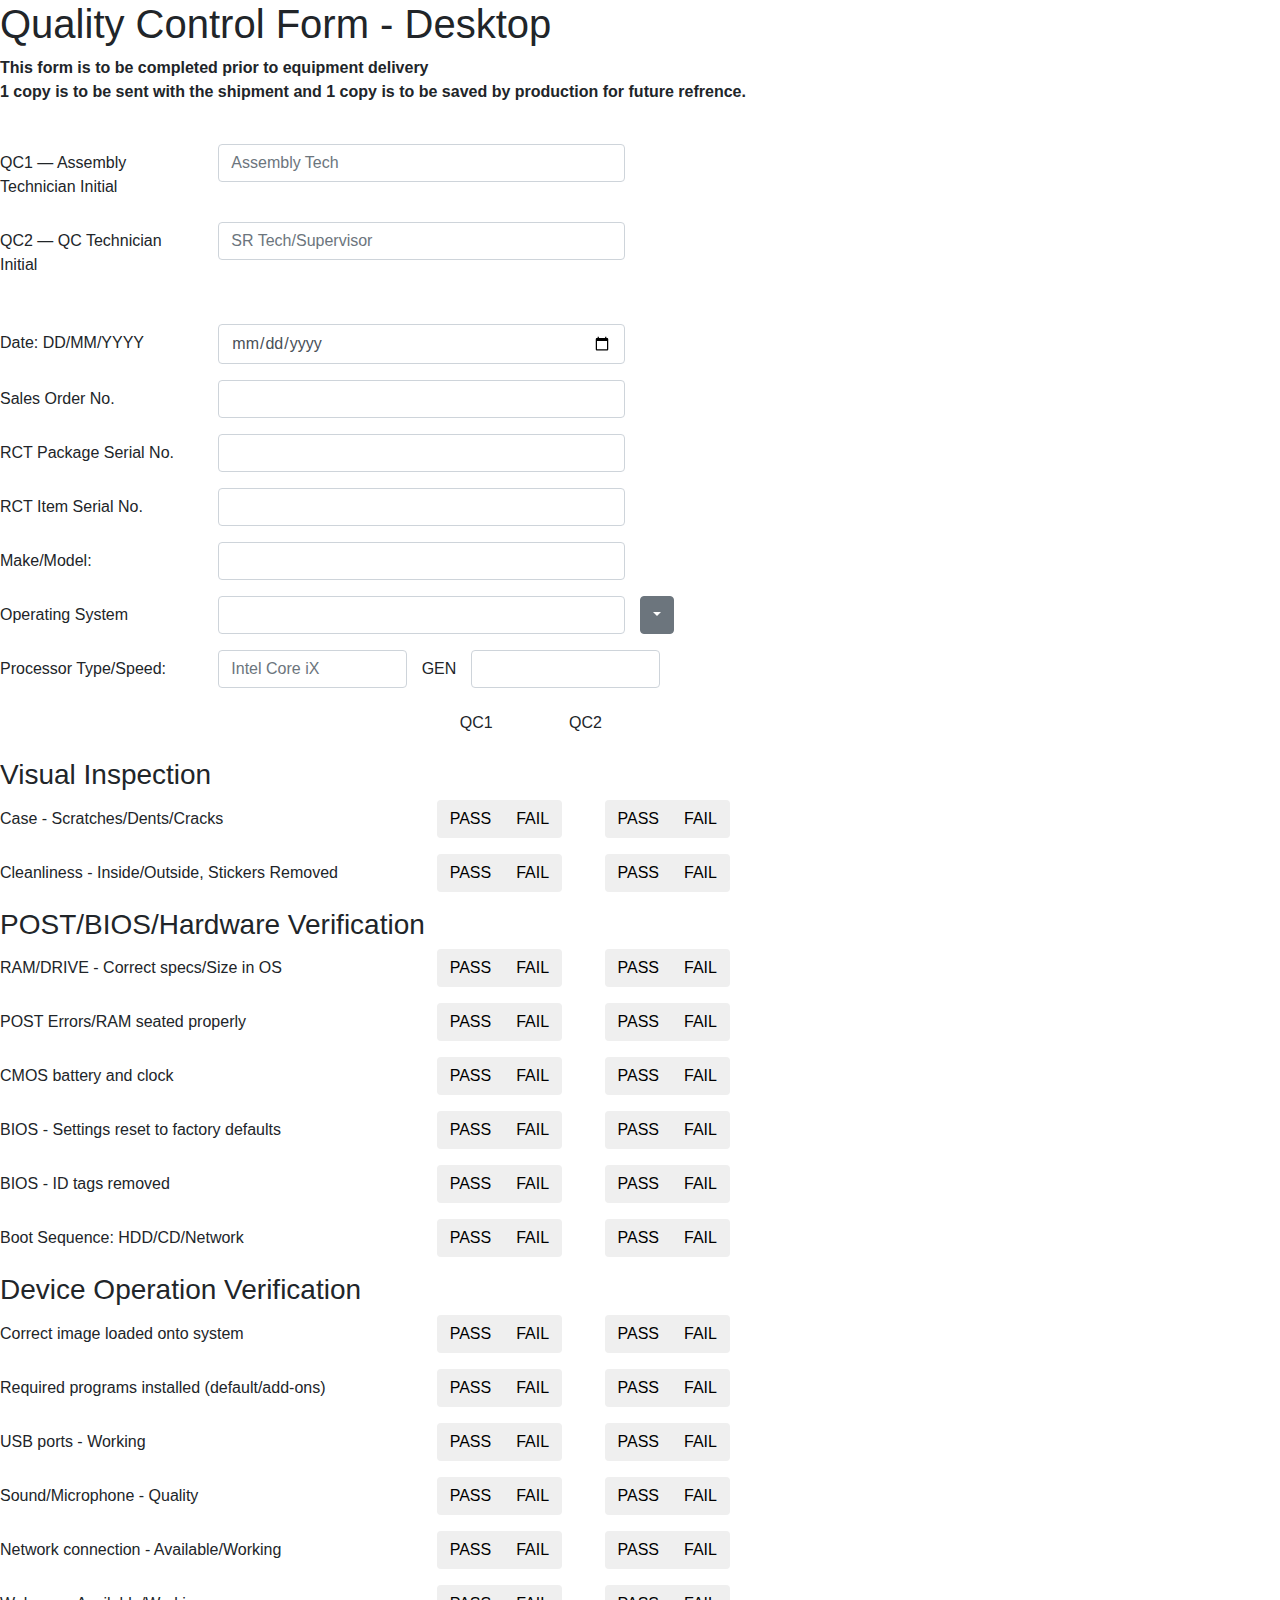
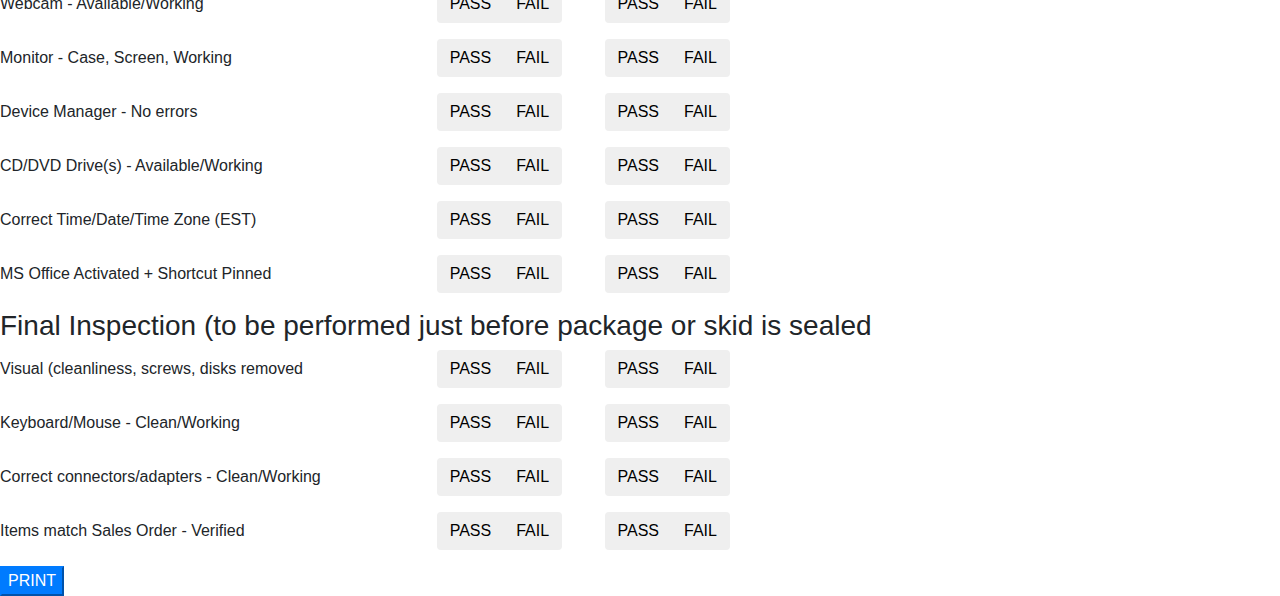
==== commit 18a721ac: "Dropdowns version 1" ====
--- a/src/index.html
+++ b/src/index.html
@@ -17,7 +17,7 @@
     <body>
         <template id="heading-template">
             <div class="form-text" id="groupHeadingTemplate">
-                <h3 id="infoHeadingTemplate"><span class="heading"></span> &mdash; Mark "X" or "N/A" for each criteria.</h3>
+                <h3 id="infoHeadingTemplate"><span class="heading"></span></h3>
             </div>
         </template>
 
@@ -27,19 +27,14 @@
                 <label for="inputTemplate" class="col-sm-4 col-form-label"><span class="question"></span></label>
                 <div class="col-sm-8">
                     <!--TODO: Make only one button toggle at a time-->     
-                    <div class="btn-toolbar" role="toolbar" aria-label="Quality Check Toolbar">
-                        <label class="col-sm-1 col-form-label">QC1</label>
                         <div class="btn-group mr-2" role="group" aria-label="QC1 group">
                             <button type="button" class="btn btn-pass" data-toggle="button" aria-pressed="false" autocomplete="off">PASS</button>
                             <button type="button" class="btn btn-fail" data-toggle="button" aria-pressed="false" autocomplete="off">FAIL</button>
-                            <button type="button" class="btn btn-na" data-toggle="button" aria-pressed="false" autocomplete="off">N/A</button>
                         </div>
-
-                        <label class="col-sm-1 col-form-label">QC2</label>
+                        <span class="col-sm-1"></span>
                         <div class="btn-group mr-2" role="group" aria-label="QC2 group">
                             <button type="button" class="btn btn-pass" data-toggle="button" aria-pressed="false" autocomplete="off">PASS</button>
                             <button type="button" class="btn btn-fail" data-toggle="button" aria-pressed="false" autocomplete="off">FAIL</button>
-                            <button type="button" class="btn btn-na" data-toggle="button" aria-pressed="false" autocomplete="off">N/A</button>
                         </div>
                     </div>
                 </div>
@@ -56,13 +51,13 @@
         </b>
 
         <div class="form-group row">
-            <label for="inputQC1Name" class="col-sm-2 col-form-label">QC1 &#8212; Assembly Technician</label>
+            <label for="inputQC1Name" class="col-sm-2 col-form-label">QC1 &#8212; Assembly Technician Initial</label>
             <div class="col-sm-4">
                 <input type="text" class="form-control" id="inputQC1Name" placeholder="Assembly Tech">
             </div>
         </div>
         <div class="form-group row">
-            <label for="inputQC2Name" class="col-sm-2 col-form-label">QC2 &#8212; JR/SR Technician or Supervisior</label>
+            <label for="inputQC2Name" class="col-sm-2 col-form-label">QC2 &#8212; QC Technician Initial</label>
             <div class="col-sm-4">
                 <input type="text" class="form-control" id="inputQC2Name" placeholder="SR Tech/Supervisor">
             </div>
@@ -99,6 +94,18 @@
             </div>
         </div>
         <div class="form-group row">
+            <label for="inputOS" class="col-sm-2 col-form-label">Operating System</label>
+            <div class="col-sm-4">
+                <input type="text" class="form-control" id="inputOS">
+            </div>
+            <button type="button" class="btn btn-secondary dropdown-toggle col-sm-0" data-toggle="dropdown" aria-haspopup="true" aria-expanded="false"></button>
+                <div class="dropdown-menu">
+                    <a class="dropdown-item">Windows</a>
+                    <a class="dropdown-item">Linux</a>
+                    <a class="dropdown-item">Chrome OS</a>
+                </div>
+        </div>
+        <div class="form-group row">
             <label for="inputProcessorType" class="col-sm-2 col-form-label">Processor Type/Speed:</label>
             <div class="col-sm-2">
                 <input type="text" class="form-control" id="inputProcessorType" placeholder="Intel Core iX">
@@ -108,41 +115,17 @@
                 <input type="text" class="form-control" id="inputProcessorSpeed">
             </div>
         </div>
-        <div class="form-group row">
-            <label for="inputMSCOA" class="col-sm-2 col-form-label">MS OS COA Serial No. (Note if Chrome/Linux)</label>
-            <div class="col-sm-4">
-                <input type="text" class="form-control" id="inputMSCOA">
+        
+        
+
+        <!--Rows for QC information is imported here-->
+        <div id="qcchecks">
+            <div class="form-group row">
+                <span class="col-sm-4"></span>
+                <label class="col-sm-1 col-form-label center">QC1</label>
+                <label class="col-sm-1 col-form-label center">QC2</label>
             </div>
         </div>
-        <div class="form-group row">
-            <label for="inputOfficeCOA" class="col-sm-2 col-form-label">Microsoft Office COA Serial No.</label>
-            <div class="col-sm-4">
-                <input type="text" class="form-control" id="inputOfficeCOA">
-            </div>
-        </div>
-        <div class="form-group row">
-            <label for="inputRAM1" class="col-sm-2 col-form-label">Ram Serial No.</label>
-            <div class="col-sm-4">
-                <input type="text" class="form-control" id="inputRAM1">
-            </div>
-        </div>
-        <div class="form-group row">
-            <label for="inputRAM2" class="col-sm-2 col-form-label">Ram Serial No.</label>
-            <div class="col-sm-4">
-                <input type="text" class="form-control" id="inputRAM2">
-            </div>
-        </div>
-        <div class="form-group row">
-            <label for="inputDrive" class="col-sm-2 col-form-label">Drive Serial No.</label>
-            <div class="col-sm-4">
-                <input type="text" class="form-control" id="inputDrive" aria-describedby="hardwareHelpBlock">
-                <small id="hardwareHelpBlock" class="form-text text-muted">
-                    Note: The type and GB size of the RAM and Drive is listed on the Serial No.
-                </small>
-            </div>
-        </div>
-
-        <div id="qcchecks"></div>
 
         <button type="button" class="button btn-primary" id="printButton" onclick="print()">PRINT</button>
 
--- a/src/main.css
+++ b/src/main.css
@@ -11,6 +11,6 @@
     background-color: red !important;
 }
 
-.btn.btn-na.active {
-    background-color: yellow !important;
+.center {
+    text-align: center;
 }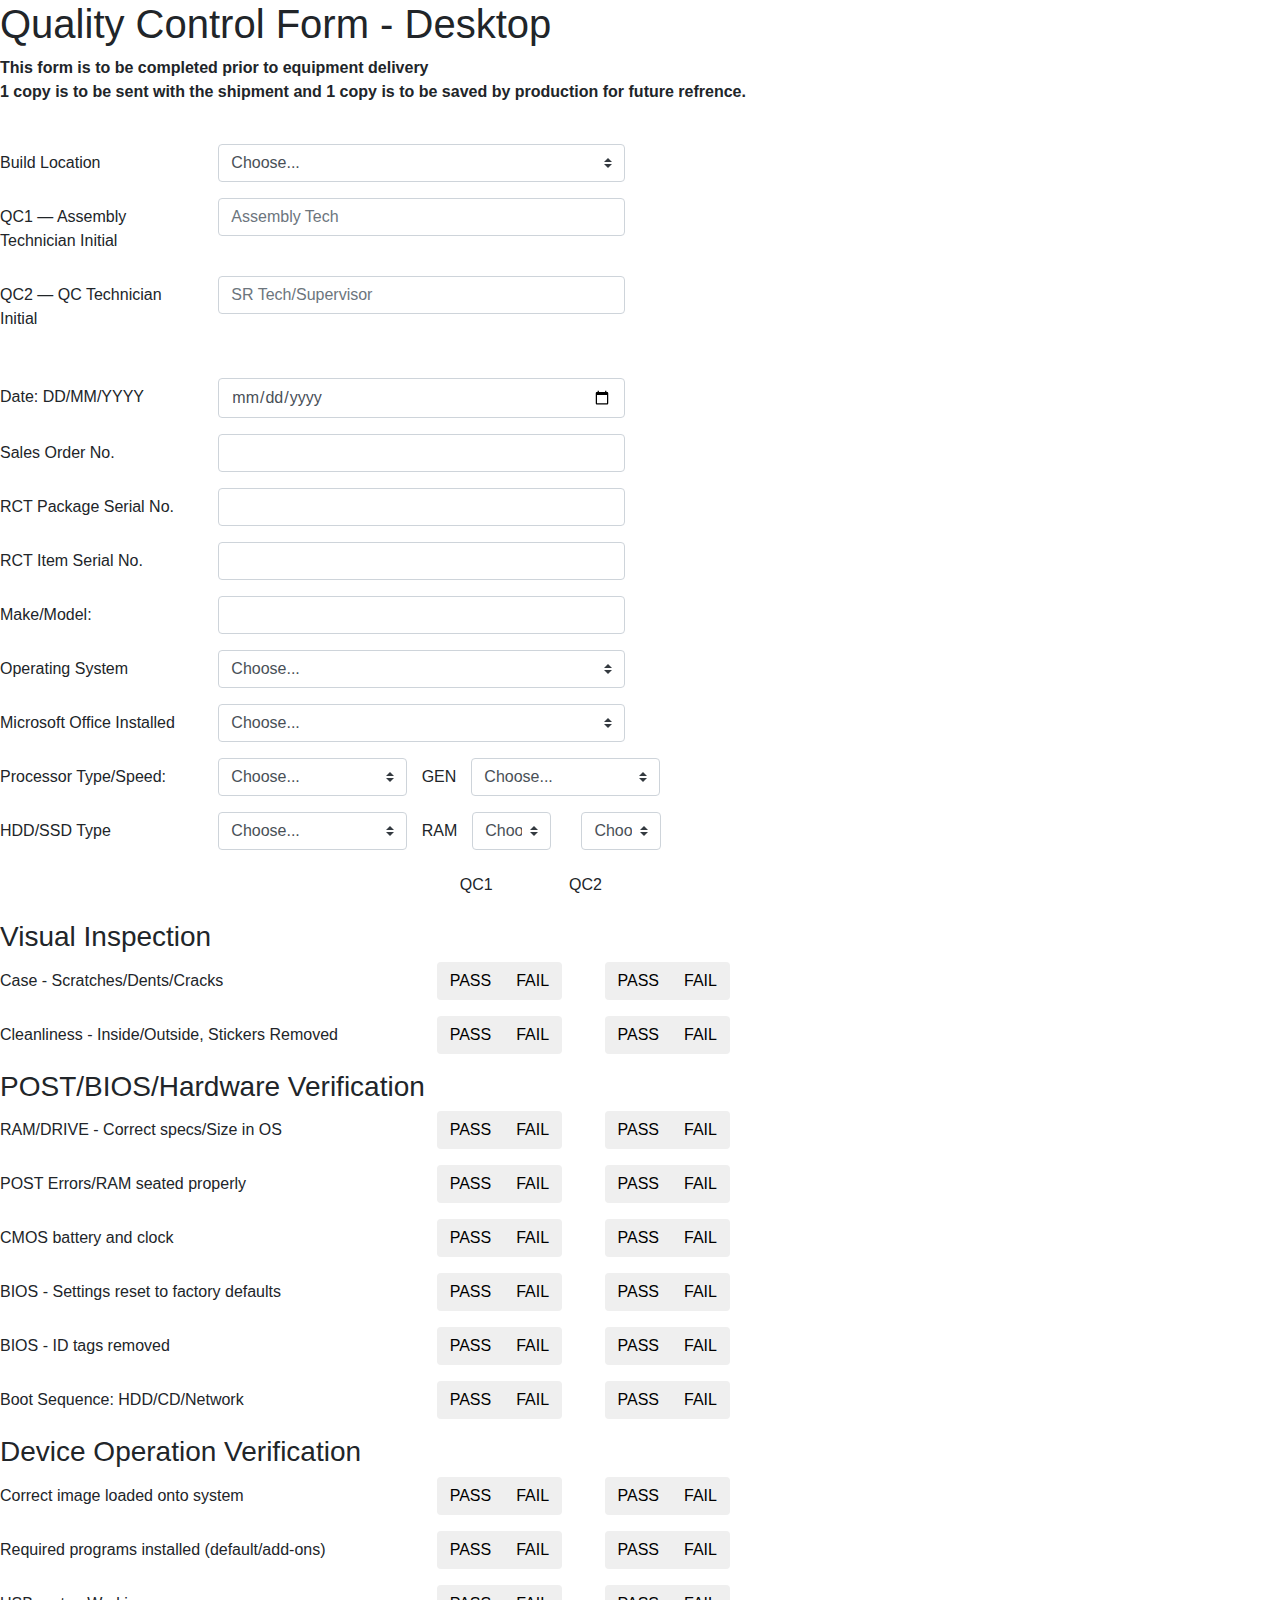
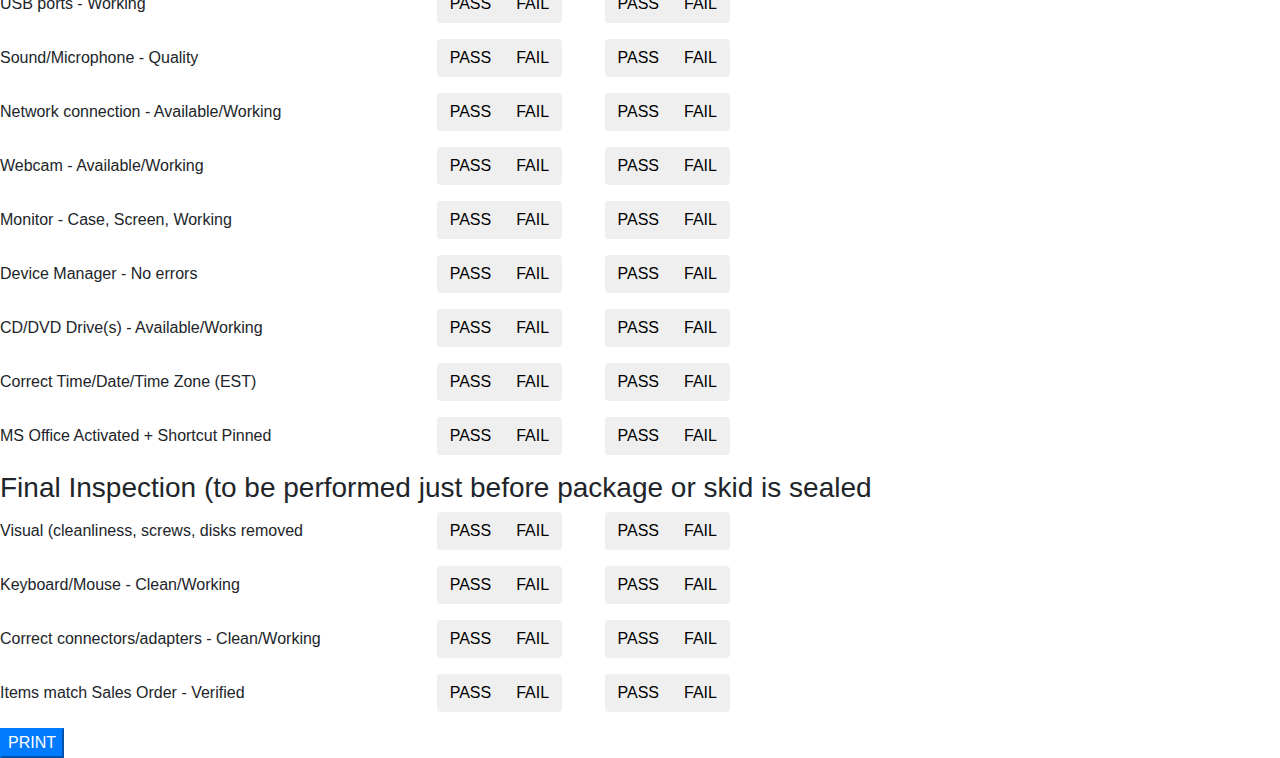
==== commit 5e3f7cb2: "initial review fixes" ====
--- a/src/index.html
+++ b/src/index.html
@@ -51,6 +51,18 @@
         </b>
 
         <div class="form-group row">
+            <label for="inputLocation" class="col-sm-2 col-form-label">Build Location</label>
+            <div class="col-sm-4">
+                <select class="custom-select" id="inputLocation">
+                    <option selected>Choose...</option>
+                    <option value="1">Niagara</option>
+                    <option value="2">Mississauga</option>
+                    <option value="3">Toronto</option>
+                </select>
+            </div>
+        </div>
+
+        <div class="form-group row">
             <label for="inputQC1Name" class="col-sm-2 col-form-label">QC1 &#8212; Assembly Technician Initial</label>
             <div class="col-sm-4">
                 <input type="text" class="form-control" id="inputQC1Name" placeholder="Assembly Tech">
@@ -96,26 +108,85 @@
         <div class="form-group row">
             <label for="inputOS" class="col-sm-2 col-form-label">Operating System</label>
             <div class="col-sm-4">
-                <input type="text" class="form-control" id="inputOS">
-            </div>
-            <button type="button" class="btn btn-secondary dropdown-toggle col-sm-0" data-toggle="dropdown" aria-haspopup="true" aria-expanded="false"></button>
-                <div class="dropdown-menu">
-                    <a class="dropdown-item">Windows</a>
-                    <a class="dropdown-item">Linux</a>
-                    <a class="dropdown-item">Chrome OS</a>
-                </div>
+                <select class="custom-select" id="inputOSSelect" autocomplete="false">
+                    <option selected>Choose...</option> 
+                    <option value="1">Windows</option>
+                    <option value="2">Linux</option>
+                    <option value="3">Chrome OS</option>
+                </select>
+            </div>
+        </div>
+        <div class="form-group row">
+            <label for="inputMSO" class="col-sm-2 col-form-label">Microsoft Office Installed</label>
+            <div class="col-sm-4">
+                <select class="custom-select" id="inputMSOSelect">
+                    <option selected>Choose...</option>
+                    <option value="1">YES</option>
+                    <option value="2">NO</option>
+                </select>
+            </div>
         </div>
         <div class="form-group row">
             <label for="inputProcessorType" class="col-sm-2 col-form-label">Processor Type/Speed:</label>
             <div class="col-sm-2">
-                <input type="text" class="form-control" id="inputProcessorType" placeholder="Intel Core iX">
+                <select class="custom-select" id="inputProcessorType">
+                    <option selected>Choose...</option>
+                    <option value="1">intel Core i3</option>
+                    <option value="2">intel Core i5</option>
+                    <option value="3">intel Core i7</option>
+                    <option value="4">intel Core i9</option>
+                </select>
             </div>
             <label for="inputProcessorSpeed" class="col-sm-0 col-form-label">GEN</label>
             <div class="col-sm-2">
-                <input type="text" class="form-control" id="inputProcessorSpeed">
+                <select class="custom-select" id="inputProcessorType">
+                    <option selected>Choose...</option>
+                    <option value="1">1st Gen</option>
+                    <option value="2">2nd Gen</option>
+                    <option value="3">3rd Gen</option>
+                    <option value="4">4th Gen</option>
+                    <option value="5">5th Gen</option>
+                    <option value="6">6th Gen</option>
+                    <option value="7">7th Gen</option>
+                    <option value="8">8th Gen</option>
+                    <option value="9">9th Gen</option>
+                    <option value="10">10th Gen</option>
+                    <option value="11">11th Gen</option>
+                    <option value="12">12th Gen</option>
+                    <option value="13">13th Gen</option>
+                </select>
+            </div>
+        </div>
+        <div class="form-group row">
+            <label for="inputDriveType" class="col-sm-2 col-form-label">HDD/SSD Type</label>
+            <div class="col-sm-2">
+                <select class="custom-select" id="inputDriveType">
+                    <option selected>Choose...</option>
+                    <option value="1">Hard Drive</option>
+                    <option value="2">Solid State (2.5")</option>
+                    <option value="3">M.2 Drive</option>
+                    <option value="4">NVMe</option>
+                </select>
+            </div>
+            <label for="inputRAMType" class="col-sm-0 col-form-label">RAM</label>
+            <div class="col-sm-1">
+                <select class="custom-select" id="inputRAMType">
+                    <option selected>Choose...</option>
+                    <option value="1">DDR3</option>
+                    <option value="2">DDR4</option>
+                    <option value="3">DDR5</option>
+                </select>
+            </div>
+            <div class="col-sm-1">
+                <select class="custom-select" id="inputRAMSize">
+                    <option selected>Choose...</option>
+                    <option value="1">8 GB</option>
+                    <option value="2">16 GB</option>
+                </select>
             </div>
         </div>
         
+
         
 
         <!--Rows for QC information is imported here-->
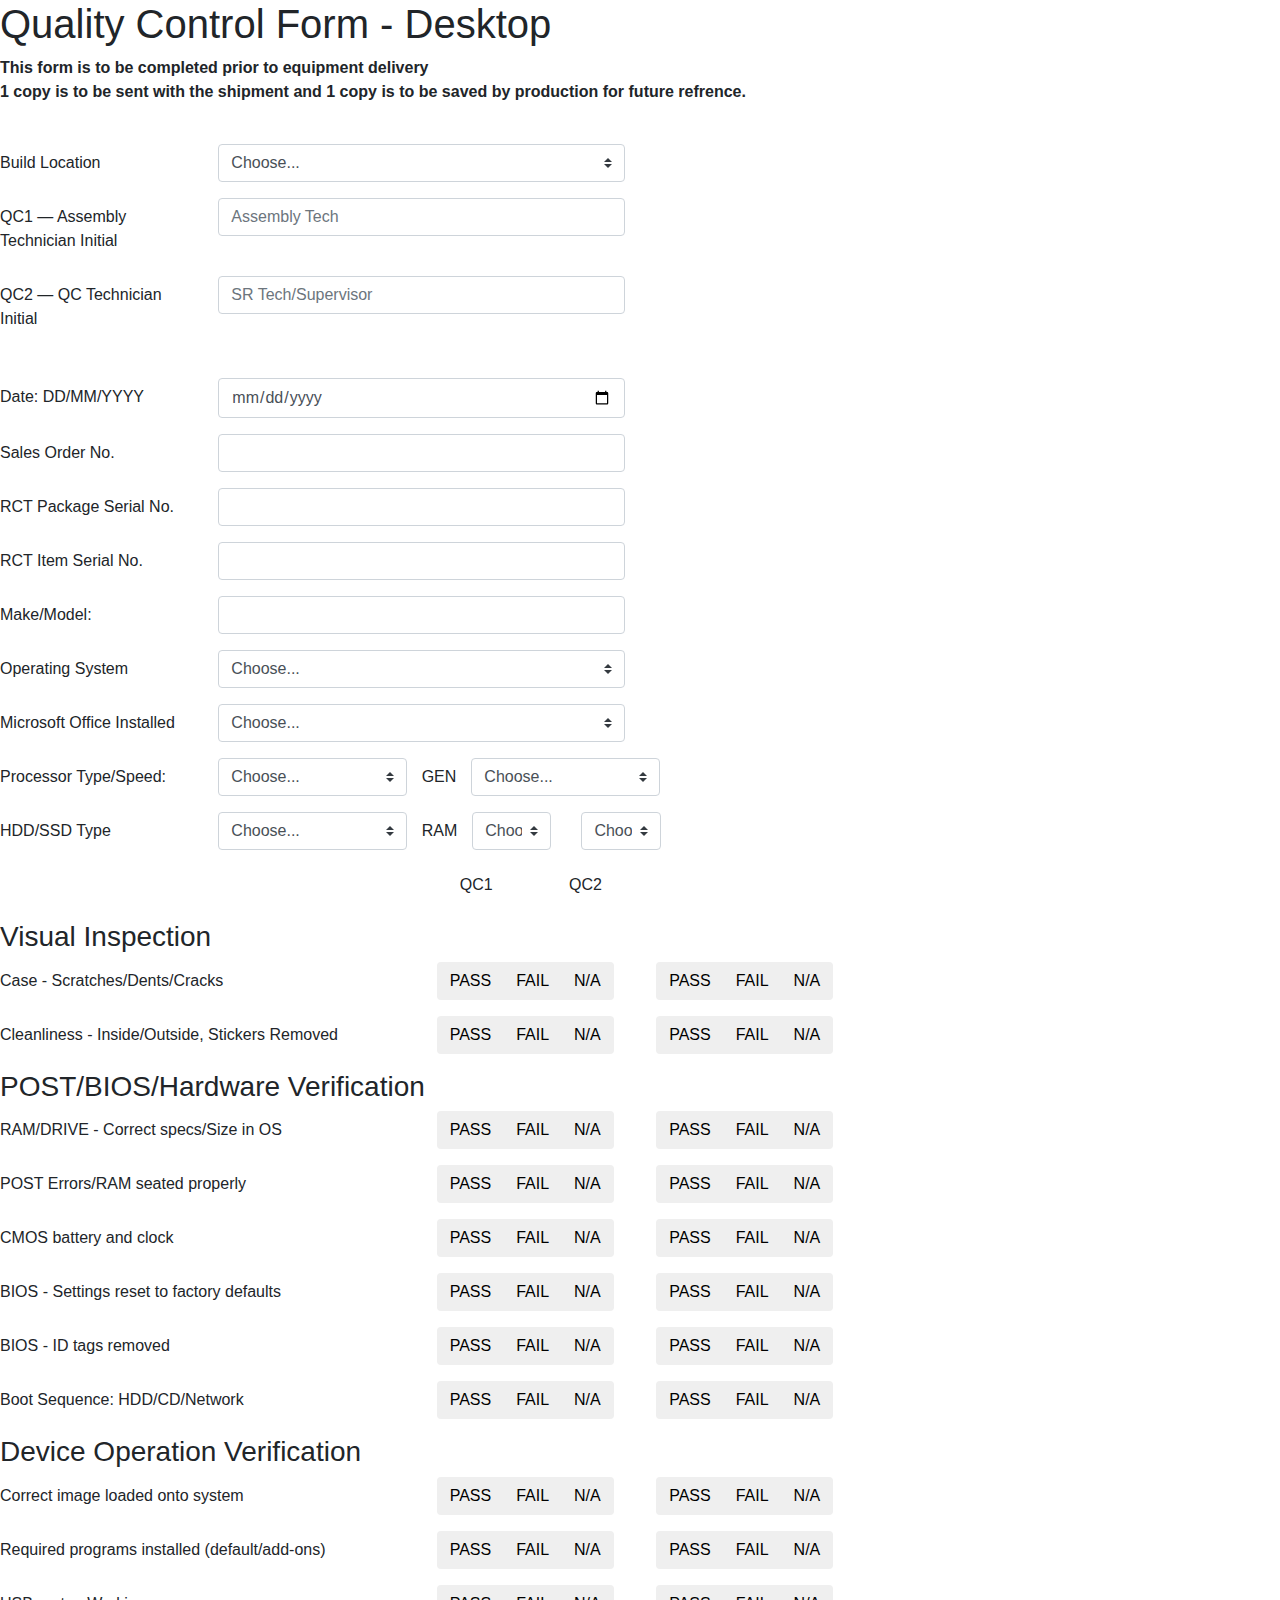
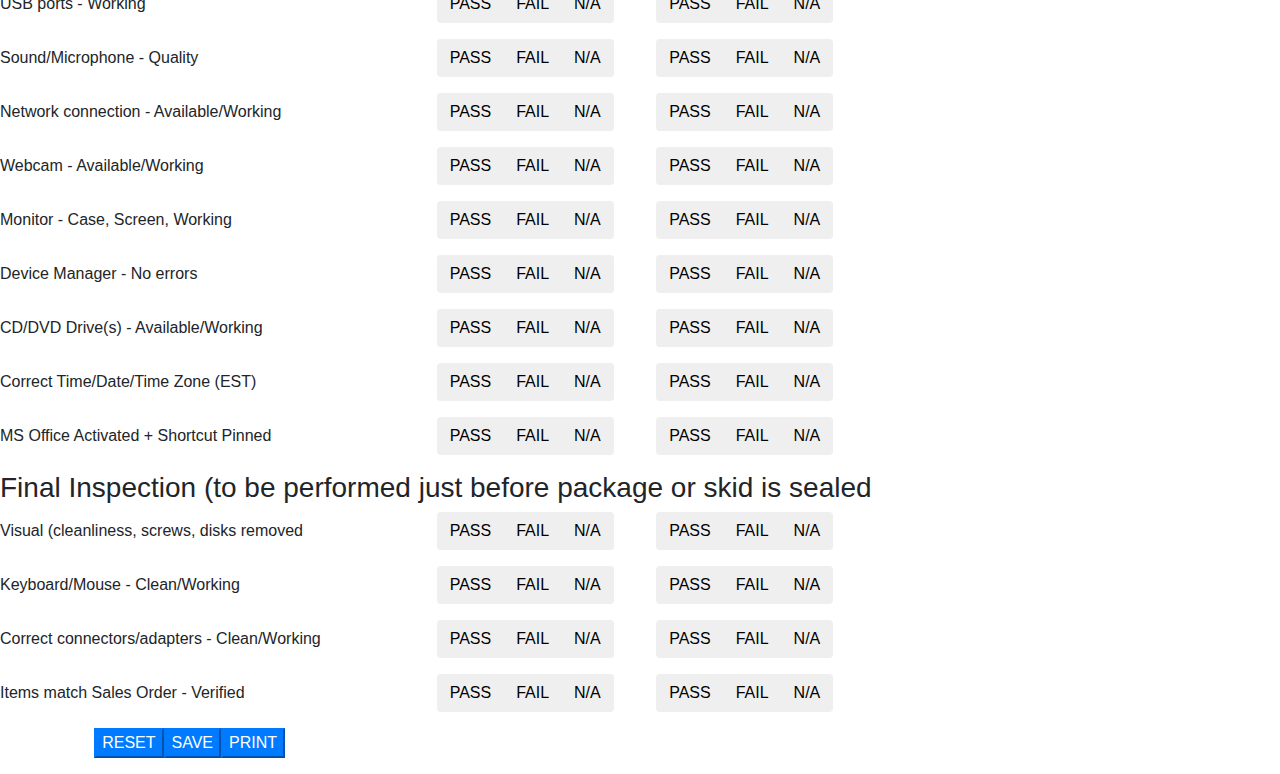
==== commit 04457211: "Formatting and form controls" ====
--- a/src/index.html
+++ b/src/index.html
@@ -15,6 +15,7 @@
 
     
     <body>
+        <!-- repeatable template for QC Button rows -->
         <template id="heading-template">
             <div class="form-text" id="groupHeadingTemplate">
                 <h3 id="infoHeadingTemplate"><span class="heading"></span></h3>
@@ -30,176 +31,181 @@
                         <div class="btn-group mr-2" role="group" aria-label="QC1 group">
                             <button type="button" class="btn btn-pass" data-toggle="button" aria-pressed="false" autocomplete="off">PASS</button>
                             <button type="button" class="btn btn-fail" data-toggle="button" aria-pressed="false" autocomplete="off">FAIL</button>
+                            <button type="button" class="btn btn-na" data-toggle="button" aria-pressed="false" autocomplete="off">N/A</button>
                         </div>
                         <span class="col-sm-1"></span>
                         <div class="btn-group mr-2" role="group" aria-label="QC2 group">
                             <button type="button" class="btn btn-pass" data-toggle="button" aria-pressed="false" autocomplete="off">PASS</button>
                             <button type="button" class="btn btn-fail" data-toggle="button" aria-pressed="false" autocomplete="off">FAIL</button>
+                            <button type="button" class="btn btn-na" data-toggle="button" aria-pressed="false" autocomplete="off">N/A</button>
                         </div>
                     </div>
                 </div>
             </div>
         </template>
 
-        
-        <h1>Quality Control Form - Desktop</h1>
-        <b>
-            <p>
-                This form is to be completed prior to equipment delivery <br>
-                1 copy is to be sent with the shipment and 1 copy is to be saved by production for future refrence.
-            </p><br>
-        </b>
-
-        <div class="form-group row">
-            <label for="inputLocation" class="col-sm-2 col-form-label">Build Location</label>
-            <div class="col-sm-4">
-                <select class="custom-select" id="inputLocation">
-                    <option selected>Choose...</option>
-                    <option value="1">Niagara</option>
-                    <option value="2">Mississauga</option>
-                    <option value="3">Toronto</option>
-                </select>
-            </div>
-        </div>
-
-        <div class="form-group row">
-            <label for="inputQC1Name" class="col-sm-2 col-form-label">QC1 &#8212; Assembly Technician Initial</label>
-            <div class="col-sm-4">
-                <input type="text" class="form-control" id="inputQC1Name" placeholder="Assembly Tech">
-            </div>
-        </div>
-        <div class="form-group row">
-            <label for="inputQC2Name" class="col-sm-2 col-form-label">QC2 &#8212; QC Technician Initial</label>
-            <div class="col-sm-4">
-                <input type="text" class="form-control" id="inputQC2Name" placeholder="SR Tech/Supervisor">
-            </div>
-        </div>
-        <br>
-        <div class="form-group row">
-            <label for="inputAssemblyDate" class="col-sm-2 col-form-label">Date: DD/MM/YYYY</label>
-            <div class="col-sm-4">
-                <input type="date" class="form-control" id="inputAssemblyDate">
-            </div>
-        </div>
-        <div class="form-group row">
-            <label for="inputSalesOrder" class="col-sm-2 col-form-label">Sales Order No.</label>
-            <div class="col-sm-4">
-                <input type="text" class="form-control" id="inputSalesOrder">
-            </div>
-        </div>
-        <div class="form-group row">
-            <label for="inputRCTPackageSerial" class="col-sm-2 col-form-label">RCT Package Serial No.</label>
-            <div class="col-sm-4">
-                <input type="text" class="form-control" id="inputRCTPackageSerial">
-            </div>
-        </div>
-        <div class="form-group row">
-            <label for="inputRCTPItemSerial" class="col-sm-2 col-form-label">RCT Item Serial No.</label>
-            <div class="col-sm-4">
-                <input type="text" class="form-control" id="inputRCTItemSerial">
-            </div>
-        </div>
-        <div class="form-group row">
-            <label for="inputMakeModel" class="col-sm-2 col-form-label">Make/Model:</label>
-            <div class="col-sm-4">
-                <input type="text" class="form-control" id="inputMakeModel">
-            </div>
-        </div>
-        <div class="form-group row">
-            <label for="inputOS" class="col-sm-2 col-form-label">Operating System</label>
-            <div class="col-sm-4">
-                <select class="custom-select" id="inputOSSelect" autocomplete="false">
-                    <option selected>Choose...</option> 
-                    <option value="1">Windows</option>
-                    <option value="2">Linux</option>
-                    <option value="3">Chrome OS</option>
-                </select>
-            </div>
-        </div>
-        <div class="form-group row">
-            <label for="inputMSO" class="col-sm-2 col-form-label">Microsoft Office Installed</label>
-            <div class="col-sm-4">
-                <select class="custom-select" id="inputMSOSelect">
-                    <option selected>Choose...</option>
-                    <option value="1">YES</option>
-                    <option value="2">NO</option>
-                </select>
-            </div>
-        </div>
-        <div class="form-group row">
-            <label for="inputProcessorType" class="col-sm-2 col-form-label">Processor Type/Speed:</label>
-            <div class="col-sm-2">
-                <select class="custom-select" id="inputProcessorType">
-                    <option selected>Choose...</option>
-                    <option value="1">intel Core i3</option>
-                    <option value="2">intel Core i5</option>
-                    <option value="3">intel Core i7</option>
-                    <option value="4">intel Core i9</option>
-                </select>
-            </div>
-            <label for="inputProcessorSpeed" class="col-sm-0 col-form-label">GEN</label>
-            <div class="col-sm-2">
-                <select class="custom-select" id="inputProcessorType">
-                    <option selected>Choose...</option>
-                    <option value="1">1st Gen</option>
-                    <option value="2">2nd Gen</option>
-                    <option value="3">3rd Gen</option>
-                    <option value="4">4th Gen</option>
-                    <option value="5">5th Gen</option>
-                    <option value="6">6th Gen</option>
-                    <option value="7">7th Gen</option>
-                    <option value="8">8th Gen</option>
-                    <option value="9">9th Gen</option>
-                    <option value="10">10th Gen</option>
-                    <option value="11">11th Gen</option>
-                    <option value="12">12th Gen</option>
-                    <option value="13">13th Gen</option>
-                </select>
-            </div>
-        </div>
-        <div class="form-group row">
-            <label for="inputDriveType" class="col-sm-2 col-form-label">HDD/SSD Type</label>
-            <div class="col-sm-2">
-                <select class="custom-select" id="inputDriveType">
-                    <option selected>Choose...</option>
-                    <option value="1">Hard Drive</option>
-                    <option value="2">Solid State (2.5")</option>
-                    <option value="3">M.2 Drive</option>
-                    <option value="4">NVMe</option>
-                </select>
-            </div>
-            <label for="inputRAMType" class="col-sm-0 col-form-label">RAM</label>
-            <div class="col-sm-1">
-                <select class="custom-select" id="inputRAMType">
-                    <option selected>Choose...</option>
-                    <option value="1">DDR3</option>
-                    <option value="2">DDR4</option>
-                    <option value="3">DDR5</option>
-                </select>
-            </div>
-            <div class="col-sm-1">
-                <select class="custom-select" id="inputRAMSize">
-                    <option selected>Choose...</option>
-                    <option value="1">8 GB</option>
-                    <option value="2">16 GB</option>
-                </select>
-            </div>
-        </div>
-        
-
-        
-
-        <!--Rows for QC information is imported here-->
-        <div id="qcchecks">
-            <div class="form-group row">
-                <span class="col-sm-4"></span>
-                <label class="col-sm-1 col-form-label center">QC1</label>
-                <label class="col-sm-1 col-form-label center">QC2</label>
-            </div>
-        </div>
-
-        <button type="button" class="button btn-primary" id="printButton" onclick="print()">PRINT</button>
-
+
+        <form id="desktop-qc-form" class="qc-form">
+            <h1>Quality Control Form - Desktop</h1>
+            <b>
+                <p>
+                    This form is to be completed prior to equipment delivery <br>
+                    1 copy is to be sent with the shipment and 1 copy is to be saved by production for future refrence.
+                </p><br>
+            </b>
+
+            <div class="form-group row">
+                <label for="inputLocation" class="col-sm-2 col-form-label">Build Location</label>
+                <div class="col-sm-4">
+                    <select class="custom-select" id="inputLocation">
+                        <option selected>Choose...</option>
+                        <option value="1">Niagara</option>
+                        <option value="2">Mississauga</option>
+                        <option value="3">Toronto</option>
+                    </select>
+                </div>
+            </div>
+    
+            <div class="form-group row">
+                <label for="inputQC1Name" class="col-sm-2 col-form-label">QC1 &#8212; Assembly Technician Initial</label>
+                <div class="col-sm-4">
+                    <input type="text" class="form-control" id="inputQC1Name" placeholder="Assembly Tech">
+                </div>
+            </div>
+            <div class="form-group row">
+                <label for="inputQC2Name" class="col-sm-2 col-form-label">QC2 &#8212; QC Technician Initial</label>
+                <div class="col-sm-4">
+                    <input type="text" class="form-control" id="inputQC2Name" placeholder="SR Tech/Supervisor">
+                </div>
+            </div>
+            <br>
+            <div class="form-group row">
+                <label for="inputAssemblyDate" class="col-sm-2 col-form-label">Date: DD/MM/YYYY</label>
+                <div class="col-sm-4">
+                    <input type="date" class="form-control" id="inputAssemblyDate">
+                </div>
+            </div>
+            <div class="form-group row">
+                <label for="inputSalesOrder" class="col-sm-2 col-form-label">Sales Order No.</label>
+                <div class="col-sm-4">
+                    <input type="text" class="form-control" id="inputSalesOrder">
+                </div>
+            </div>
+            <div class="form-group row">
+                <label for="inputRCTPackageSerial" class="col-sm-2 col-form-label">RCT Package Serial No.</label>
+                <div class="col-sm-4">
+                    <input type="text" class="form-control" id="inputRCTPackageSerial">
+                </div>
+            </div>
+            <div class="form-group row">
+                <label for="inputRCTPItemSerial" class="col-sm-2 col-form-label">RCT Item Serial No.</label>
+                <div class="col-sm-4">
+                    <input type="text" class="form-control" id="inputRCTItemSerial">
+                </div>
+            </div>
+            <div class="form-group row">
+                <label for="inputMakeModel" class="col-sm-2 col-form-label">Make/Model:</label>
+                <div class="col-sm-4">
+                    <input type="text" class="form-control" id="inputMakeModel">
+                </div>
+            </div>
+            <div class="form-group row">
+                <label for="inputOS" class="col-sm-2 col-form-label">Operating System</label>
+                <div class="col-sm-4">
+                    <select class="custom-select" id="inputOSSelect" autocomplete="false">
+                        <option selected>Choose...</option> 
+                        <option value="1">Windows</option>
+                        <option value="2">Linux</option>
+                        <option value="3">Chrome OS</option>
+                    </select>
+                </div>
+            </div>
+            <div class="form-group row">
+                <label for="inputMSO" class="col-sm-2 col-form-label">Microsoft Office Installed</label>
+                <div class="col-sm-4">
+                    <select class="custom-select" id="inputMSOSelect">
+                        <option selected>Choose...</option>
+                        <option value="1">YES</option>
+                        <option value="2">NO</option>
+                    </select>
+                </div>
+            </div>
+            <div class="form-group row">
+                <label for="inputProcessorType" class="col-sm-2 col-form-label">Processor Type/Speed:</label>
+                <div class="col-sm-2">
+                    <select class="custom-select" id="inputProcessorType">
+                        <option selected>Choose...</option>
+                        <option value="1">intel Core i3</option>
+                        <option value="2">intel Core i5</option>
+                        <option value="3">intel Core i7</option>
+                        <option value="4">intel Core i9</option>
+                    </select>
+                </div>
+                <label for="inputProcessorSpeed" class="col-sm-0 col-form-label">GEN</label>
+                <div class="col-sm-2">
+                    <select class="custom-select" id="inputProcessorType">
+                        <option selected>Choose...</option>
+                        <option value="1">1st Gen</option>
+                        <option value="2">2nd Gen</option>
+                        <option value="3">3rd Gen</option>
+                        <option value="4">4th Gen</option>
+                        <option value="5">5th Gen</option>
+                        <option value="6">6th Gen</option>
+                        <option value="7">7th Gen</option>
+                        <option value="8">8th Gen</option>
+                        <option value="9">9th Gen</option>
+                        <option value="10">10th Gen</option>
+                        <option value="11">11th Gen</option>
+                        <option value="12">12th Gen</option>
+                        <option value="13">13th Gen</option>
+                    </select>
+                </div>
+            </div>
+            <div class="form-group row">
+                <label for="inputDriveType" class="col-sm-2 col-form-label">HDD/SSD Type</label>
+                <div class="col-sm-2">
+                    <select class="custom-select" id="inputDriveType">
+                        <option selected>Choose...</option>
+                        <option value="1">Hard Drive</option>
+                        <option value="2">Solid State (2.5")</option>
+                        <option value="3">M.2 Drive</option>
+                        <option value="4">NVMe</option>
+                    </select>
+                </div>
+                <label for="inputRAMType" class="col-sm-0 col-form-label">RAM</label>
+                <div class="col-sm-1">
+                    <select class="custom-select" id="inputRAMType">
+                        <option selected>Choose...</option>
+                        <option value="1">DDR3</option>
+                        <option value="2">DDR4</option>
+                        <option value="3">DDR5</option>
+                    </select>
+                </div>
+                <div class="col-sm-1">
+                    <select class="custom-select" id="inputRAMSize">
+                        <option selected>Choose...</option>
+                        <option value="1">8 GB</option>
+                        <option value="2">16 GB</option>
+                    </select>
+                </div>
+            </div>
+            
+            <!--Rows for QC information is imported here-->
+            <div id="qcchecks">
+                <div class="form-group row">
+                    <span class="col-sm-4"></span>
+                    <label class="col-sm-1 col-form-label center">QC1</label>
+                    <label class="col-sm-1 col-form-label center">QC2</label>
+                </div>
+            </div>
+    
+            <div class="form-group row" id="control-panel">
+                <span class="col-sm-1"></span>
+                <button type="reset" class="button btn-primary" id="clearButton">RESET</button>
+                <button type="submit" class="button btn-primary" id="saveButton">SAVE</button>
+                <button type="button" class="button btn-primary" id="printButton" onclick="print()">PRINT</button>
+            </div>
+        </form>
 
         <!--Import JS file-->
         <script src="formbuilder.js"></script>
--- a/src/main.css
+++ b/src/main.css
@@ -11,6 +11,14 @@
     background-color: red !important;
 }
 
+.btn.btn-na.active {
+    background-color: yellow !important;
+}
+
+.qc-heading {
+    width: 200px;
+}
+
 .center {
     text-align: center;
 }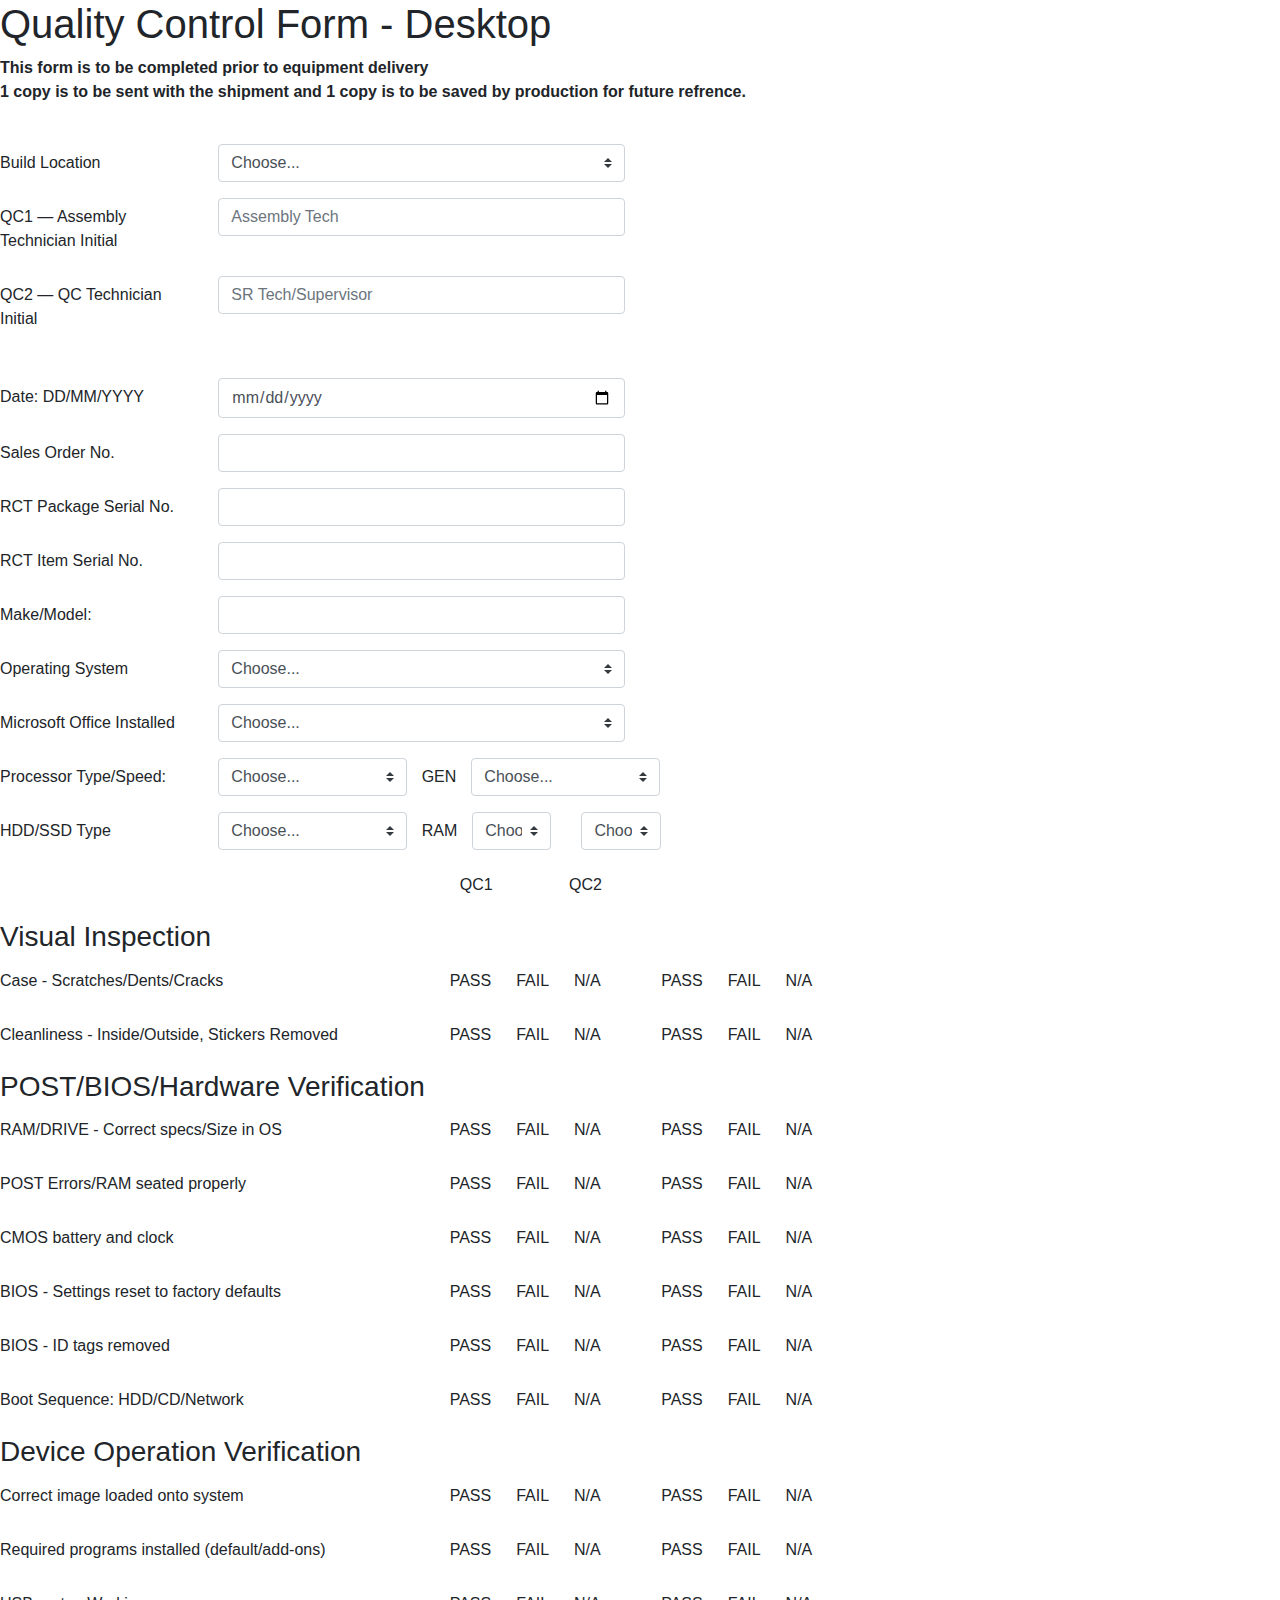
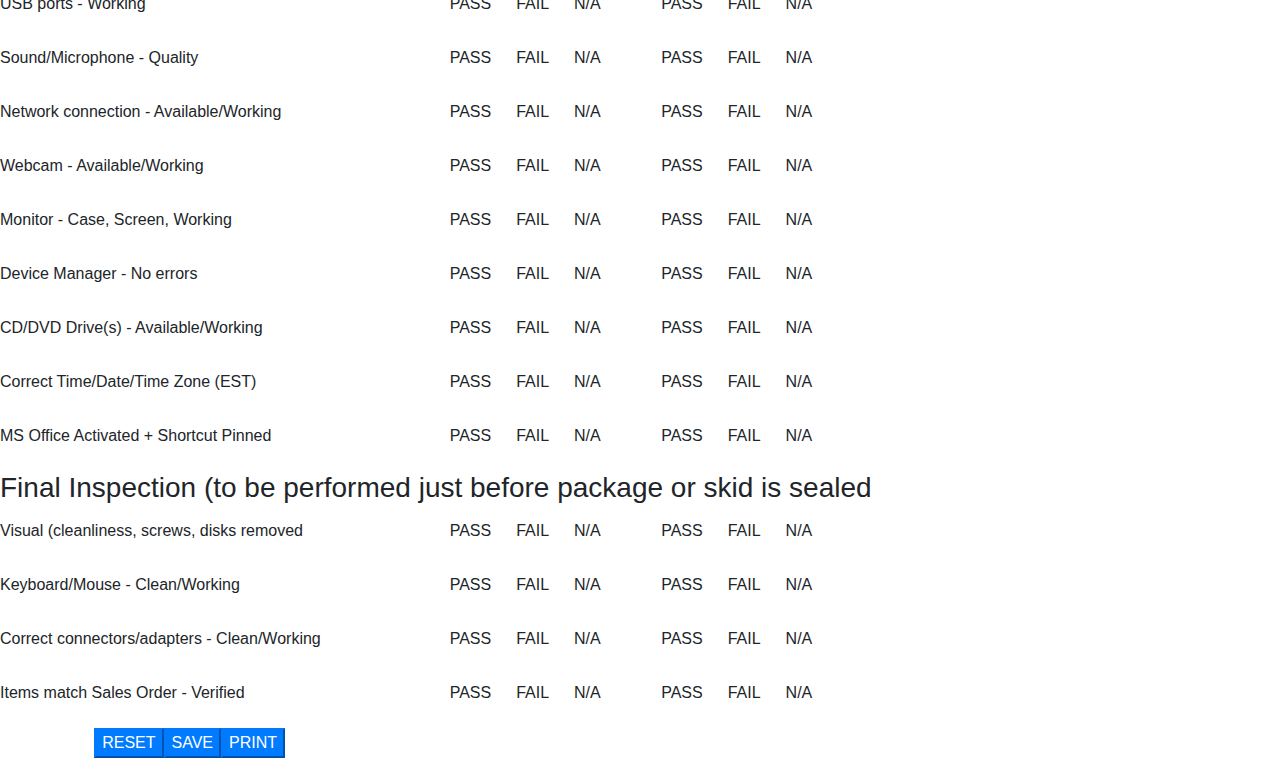
==== commit 37e0af89: "added button toggle functionality" ====
--- a/src/index.html
+++ b/src/index.html
@@ -26,18 +26,29 @@
         <template id="qc-template">
             <div class="form-group row">
                 <label for="inputTemplate" class="col-sm-4 col-form-label"><span class="question"></span></label>
-                <div class="col-sm-8">
-                    <!--TODO: Make only one button toggle at a time-->     
-                        <div class="btn-group mr-2" role="group" aria-label="QC1 group">
-                            <button type="button" class="btn btn-pass" data-toggle="button" aria-pressed="false" autocomplete="off">PASS</button>
-                            <button type="button" class="btn btn-fail" data-toggle="button" aria-pressed="false" autocomplete="off">FAIL</button>
-                            <button type="button" class="btn btn-na" data-toggle="button" aria-pressed="false" autocomplete="off">N/A</button>
+                <div class="col-sm-8">    
+                        <div class="btn-group btn-group-toggle qc1-toggle" data-toggle="buttons" aria-label="QC1 group">
+                            <label class="btn btn-pass">
+                                <input type="radio" name="qc1" id="qc1-pass" autocomplete="off">PASS
+                            </label>
+                            <label class="btn btn-fail">
+                                <input type="radio" name="qc1" id="qc1-fail" autocomplete="off">FAIL
+                            </label>
+                            <label class="btn btn-na">
+                                <input type="radio" name="qc1" id="qc1-na" autocomplete="off">N/A
+                            </label>
                         </div>
                         <span class="col-sm-1"></span>
-                        <div class="btn-group mr-2" role="group" aria-label="QC2 group">
-                            <button type="button" class="btn btn-pass" data-toggle="button" aria-pressed="false" autocomplete="off">PASS</button>
-                            <button type="button" class="btn btn-fail" data-toggle="button" aria-pressed="false" autocomplete="off">FAIL</button>
-                            <button type="button" class="btn btn-na" data-toggle="button" aria-pressed="false" autocomplete="off">N/A</button>
+                        <div class="btn-group btn-group-toggle qc2-toggle" data-toggle="buttons" aria-label="QC2 group">
+                            <label class="btn btn-pass">
+                                <input type="radio" name="qc2" id="qc2-pass" autocomplete="off">PASS
+                            </label>
+                            <label class="btn btn-fail">
+                                <input type="radio" name="qc2" id="qc2-fail" autocomplete="off">FAIL
+                            </label>
+                            <label class="btn btn-na">
+                                <input type="radio" name="qc2" id="qc2-na" autocomplete="off">N/A
+                            </label>
                         </div>
                     </div>
                 </div>
